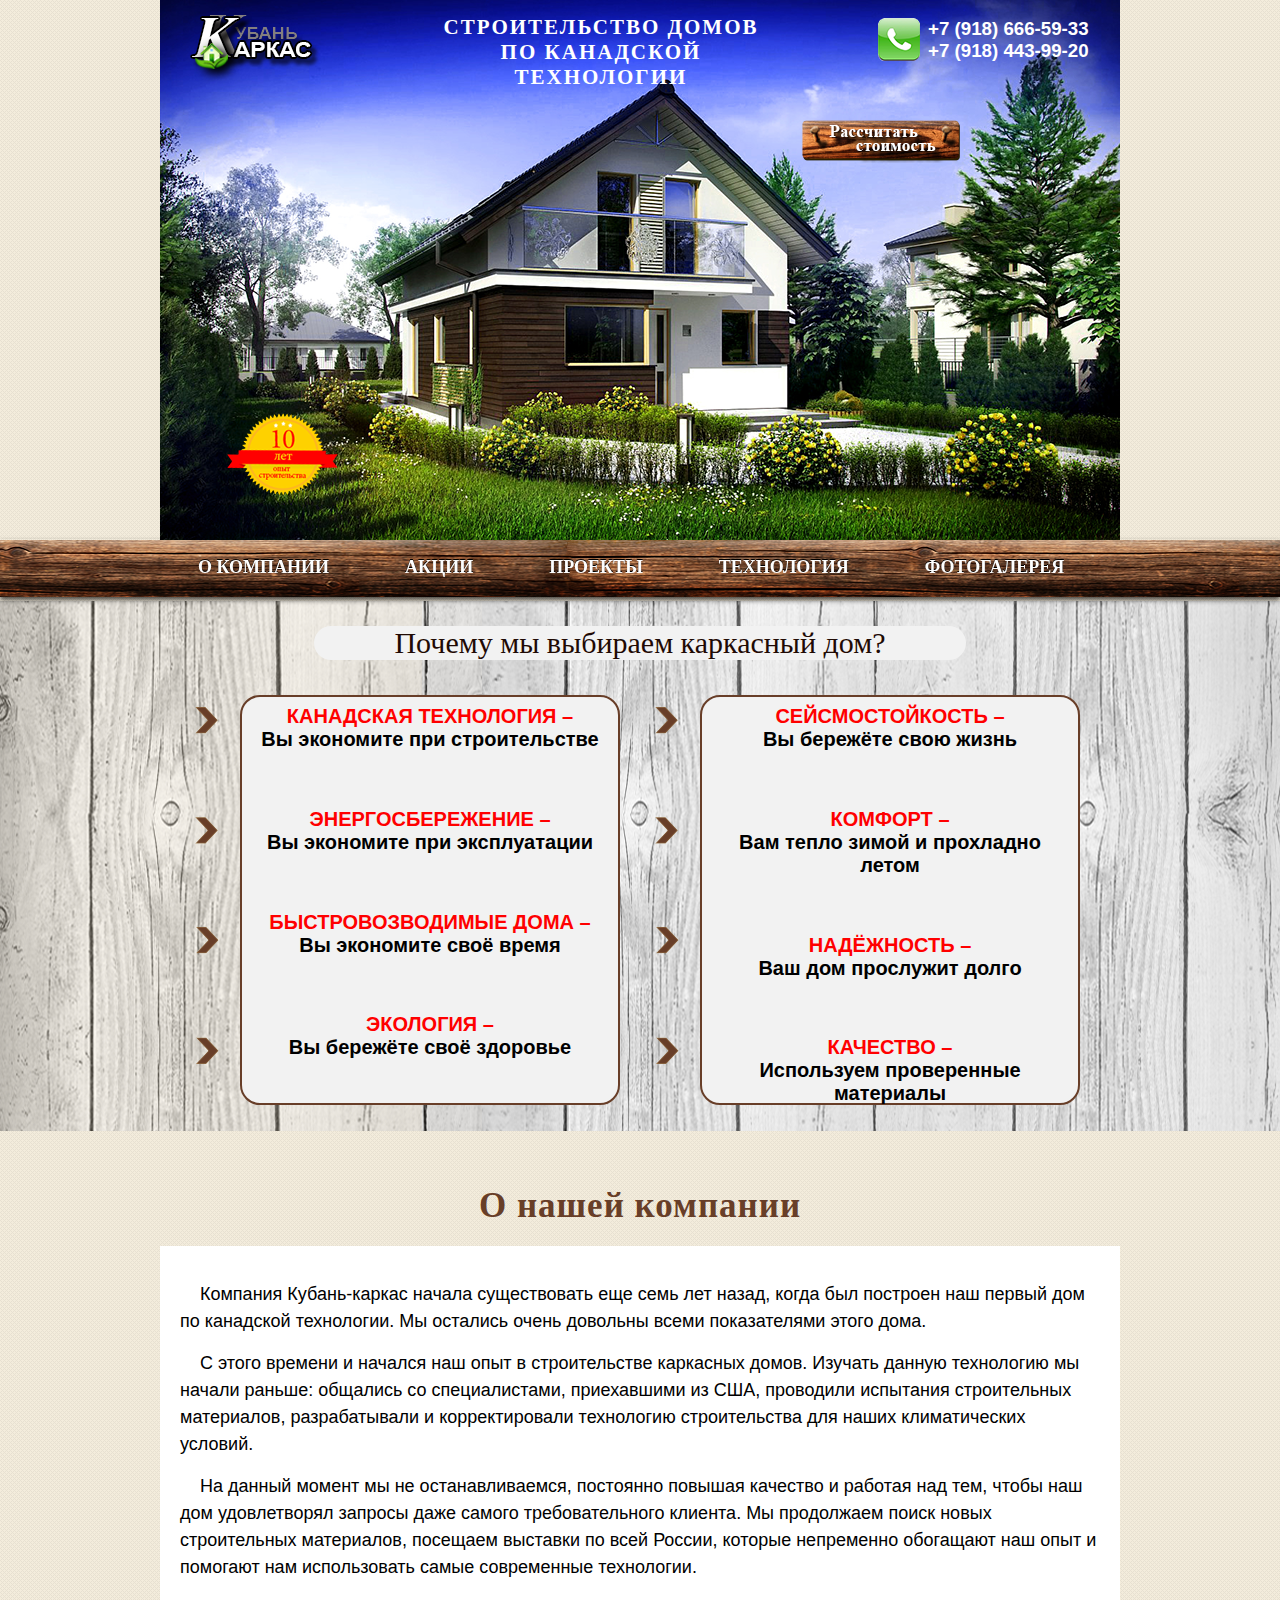
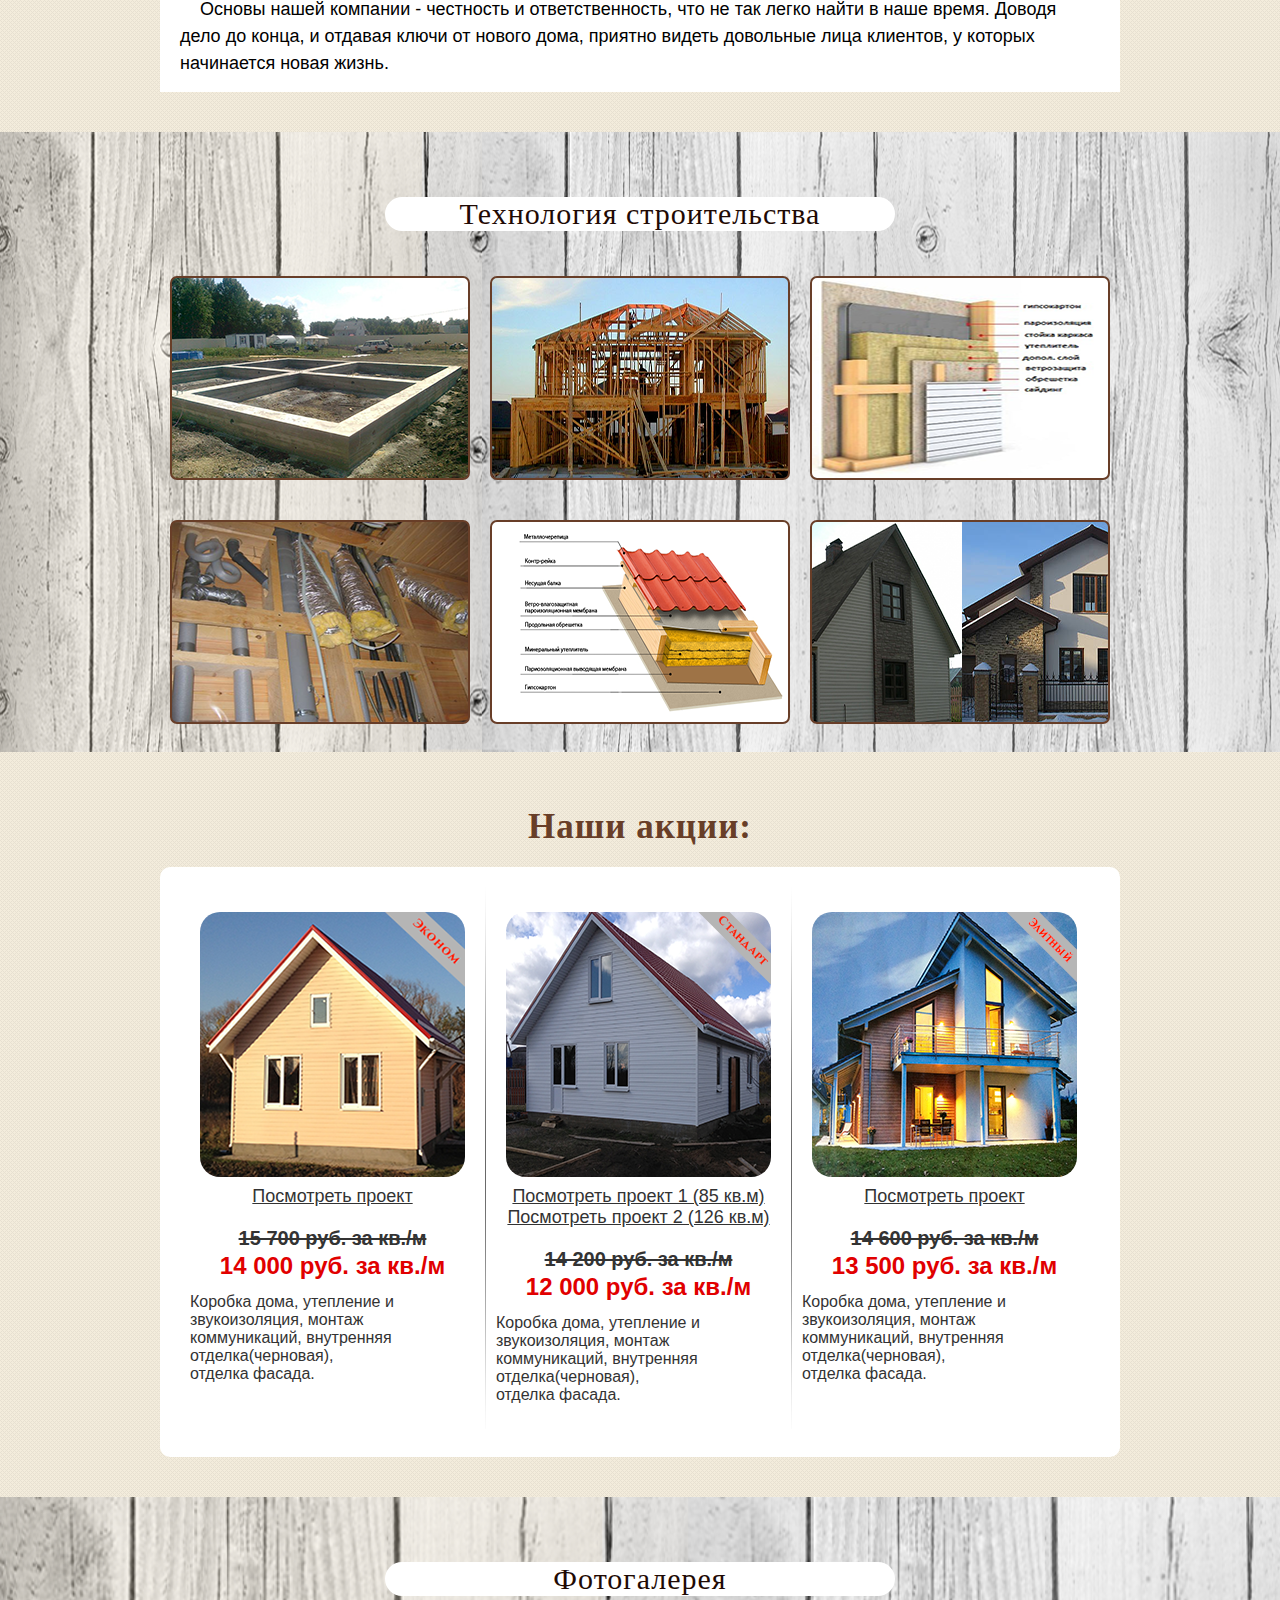
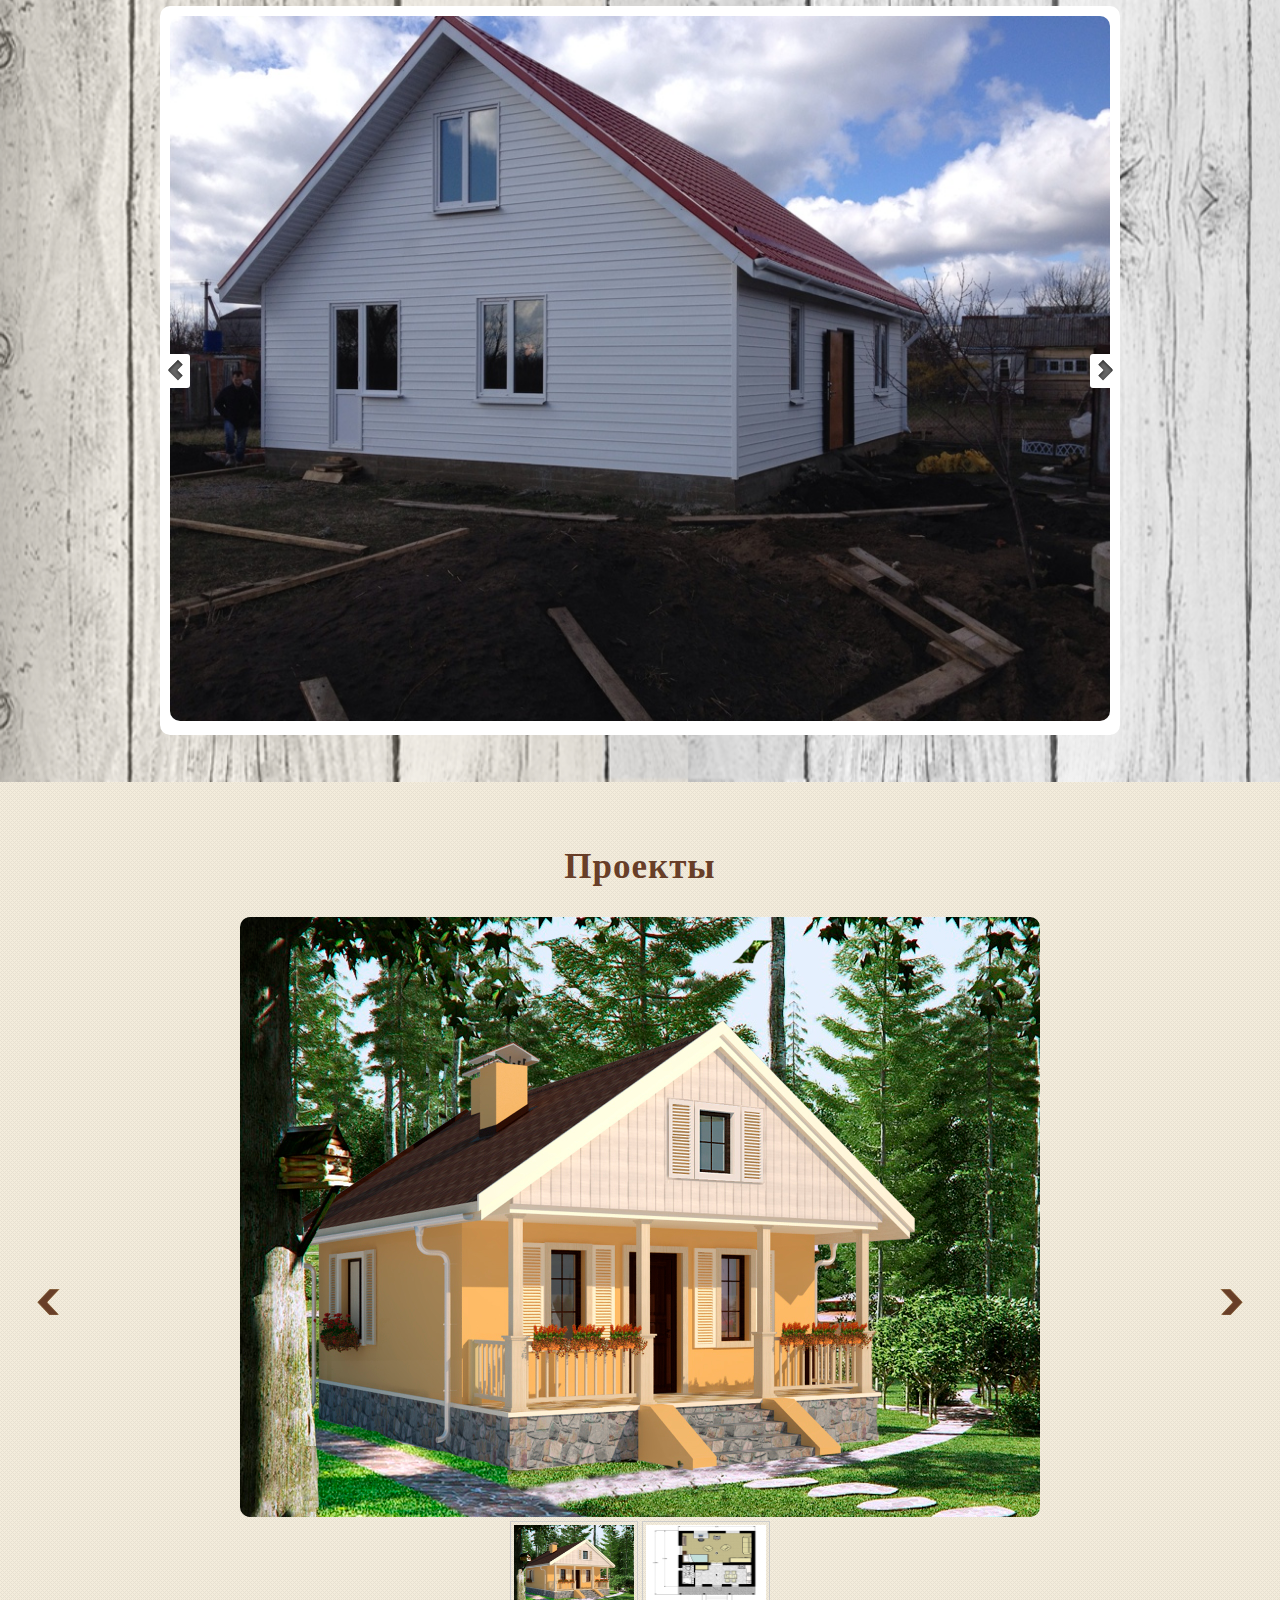
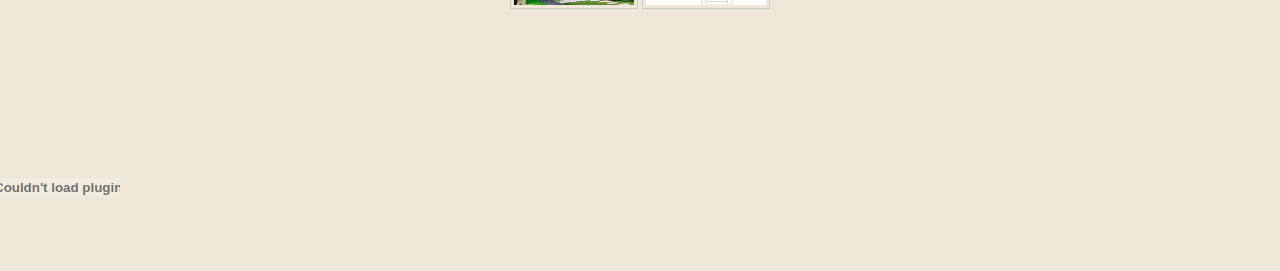
==== www/index.html @ cdd78bee "Workers site" ====
﻿<!DOCTYPE html>
<html>
<head>
	<title>Каркасные дома: недорого, быстро, качественно!</title>
	<meta http-equiv="Content-Type" content="text/html; charset=utf-8" />
	<meta name="description" content="Строительство быстровозводимых каркасных домов по Канадской технологии." />
	<meta name="keywords" content="строительство домов, по канадской технологии, быстровозводимые дома, каркасные дома." />
	<link rel="shortcut icon" type="image/x-icon" href="/favicon.ico">
	<link rel="stylesheet" href="css/style.css" type="text/css" />
	<script type="text/javascript" src="js/jquery-1.11.0.min.js"></script>
	<script type="text/javascript" src="js/jquery.menu.js"></script>
	<script type="text/javascript" src="js/jquery.bxslider.min.js"></script>
</head>
<body>
	<div id="container">
		<header>
			<div id="logo">
				<a href="index.html"><img src="images/logo.png" alt="Логотип" /></a>
			</div>
			<div id="header_t">
				<h2>СТРОИТЕЛЬСТВО ДОМОВ<br>ПО КАНАДСКОЙ ТЕХНОЛОГИИ</h2>
			</div>
			<div id="header_phone">
				<h3>+7 (918) 666-59-33<br>+7 (918) 443-99-20</h3>
			</div>
			<div class="clear"></div>
			<input class="knopka" type="button" name="raschet" value="" />
			<div class="clear"></div>
			<div id="znachok">
				<img src="images/znachok.png" alt="10 лет опыт строительства" />
			</div>
		</header>
		<div id="menu_wrap">
			<div id="menu">
				<nav>
					<ul>
						<li><a href="#about_company">О КОМПАНИИ</a></li>
						<li><a href="#">АКЦИИ</a></li>
						<li><a href="#projects-wrap">ПРОЕКТЫ</a></li>
						<li><a href="#technology">ТЕХНОЛОГИЯ</a></li>
						<li><a href="#photogallery-wrap">ФОТОГАЛЕРЕЯ</a></li>
					</ul>
				</nav>
			</div>
		</div>
		<div id="pochemu">
			<div id="p_block">
			<h1>Почему мы выбираем каркасный дом?</h1>
			<div class="strelki"></div>
			<div class="punktiy">
				<p><span>Канадская технология –</span><br> Вы экономите при строительстве</p>
				<p><span>Энергосбережение –</span><br> Вы экономите при эксплуатации</p>
				<p><span>Быстровозводимые дома –</span><br> Вы экономите своё время</p>
				<p class="notp"><span>Экология –</span><br> Вы бережёте своё здоровье</p>
			</div>
			<div class="strelki"></div>
			<div class="punktiy">
				<p><span>Сейсмостойкость –</span><br> Вы бережёте свою жизнь</p>
				<p><span>Комфорт –</span><br> Вам тепло зимой и прохладно летом</p>
				<p><span>Надёжность –</span><br> Ваш дом прослужит долго</p>
				<p class="notp"><span>Качество –</span><br> Используем проверенные материалы</p>
			</div>
			</div>
		</div>
		<div class="clear"></div>
		<div id="about_company">
			<h1>О нашей компании</h1>
			<div id="about">
				<p>Компания Кубань-каркас начала существовать еще семь лет назад, когда был построен наш первый дом 
				по канадской технологии. Мы остались очень довольны всеми показателями этого дома.</p>
				<p>С этого времени и начался наш опыт в строительстве каркасных домов. Изучать данную технологию мы начали раньше: общались со специалистами, 
				приехавшими из США, проводили испытания строительных материалов, разрабатывали и корректировали технологию строительства для наших 
				климатических условий.</p>
				<p>На данный момент мы не останавливаемся, постоянно повышая качество и работая над тем, чтобы наш дом удовлетворял запросы даже самого 
				требовательного клиента. Мы продолжаем поиск новых строительных материалов, посещаем выставки по всей России, которые непременно обогащают 
				наш опыт и помогают нам использовать самые современные технологии.</p>
				<p>Основы нашей компании - честность и ответственность, что не так легко найти в наше время. Доводя дело до конца, и отдавая ключи от нового 
				дома, приятно видеть довольные лица клиентов, у которых начинается новая жизнь.</p>
			</div>
		</div>
		<div id="technology">
			<div id="technology_about">
				<h1>Технология строительства</h1>
				<div class="techno_block" id="t_image1">
					<div class="text">
						<h3>ЗАКЛАДКА ФУНДАМЕНТА</h3>
						<p>Каркасный дом намного легче кирпичного и значит фундамент можно делать облегченный. Технология позволяет ограничится 
						малозаглубленным ленточным фундаментом.</p>
					</div>
				</div>
				<div class="techno_block" id="t_image2">
					<div class="text">
						<h3>ВОЗВЕДЕНИЕ КАРКАСА</h3>
						<p>Каркас монтируется из бруса 150/50, обрабатывается огнебиозащитой 1класса и обшивается ОСП плитой 12мм.</p>
					</div>
				</div>
				<div class="techno_block" id="t_image3">
					<div class="text">
						<h3>УТЕПЛЕНИЕ КАРКАСА</h3>
						<p>Утепление дома производится базальтовым утеплителем 35-й плотности и толщиной 150мм. Теплоизоляция такой стены соответствует 
						2 метрам кирпичной кладки.</p>
					</div>
				</div>
				<div class="techno_block" id="t_image4">
					<div class="text">
						<h3>ПРОКЛАДКА КОММУНИКАЦИЙ</h3>
						<p>Прокладка сантехники, электрики, отопления производится в обрешетке между стойками каркаса и ГКЛ, что позволяет не нарушать основной 
						каркас.</p>
					</div>
				</div>
				<div class="techno_block" id="t_image5">
					<div class="text">
						<h3>СТРОПИЛЬНАЯ СИСТЕМА</h3>
						<p>Крыша каркасного дома делается на основе деревянной стропильной системы. Кровельный материал может быть любой: металлочерепица, 
						профнастил, натуральная черепица и мягкая кровля.</p>
					</div>
				</div>
				<div class="techno_block" id="t_image6">
					<div class="text">
						<h3>ОБШИВКА ФАСАДА</h3>
						<p>Отделка фасада очень разнообразна: сайдинг, декоративная штукатурка, облицовка камнем и т.д.</p>
					</div>
				</div>
			</div>
		</div>
		<div id="akcii">
			<h1>Наши акции:</h1>
			<div id="about_akcii">
				<div class="a_akcii">
					<img src="images/econom.png" alt="Эконом" />
					<span><a href="images/econom.svg" target="_blank">Посмотреть проект</a></span>
					<h4>15 700 руб. за кв./м</h4>
					<h3>14 000 руб. за кв./м</h3>
					<p>Коробка дома, утепление и звукоизоляция, монтаж коммуникаций, внутренняя отделка(черновая),<br> отделка фасада.</p>
				</div>
				<div class="divider"></div>
				<div class="a_akcii">
					<img src="images/standart.png" alt="Стандарт" />
					<span><a href="images/standart_1.svg" target="_blank">Посмотреть проект 1 (85 кв.м)</a>
					<a href="images/standart_2.svg" target="_blank">Посмотреть проект 2 (126 кв.м)</a></span>
					<h4>14 200 руб. за кв./м</h4>
					<h3>12 000 руб. за кв./м</h3>
					<p>Коробка дома, утепление и звукоизоляция, монтаж коммуникаций, внутренняя отделка(черновая),<br> отделка фасада.</p>
				</div>
				<div class="divider"></div>
				<div class="a_akcii">
					<img src="images/elit.png" alt="Премиум" />
					<span><a href="images/elit.svg" target="_blank">Посмотреть проект</a></span>
					<h4>14 600 руб. за кв./м</h4>
					<h3>13 500 руб. за кв./м</h3>
					<p>Коробка дома, утепление и звукоизоляция, монтаж коммуникаций, внутренняя отделка(черновая),<br> отделка фасада.</p>
				</div>
			</div>
		</div>
		<div id="photogallery-wrap">
			<h1>Фотогалерея</h1>
			<div id="photogallery">
				<ul class="bxslider">
					<li><img src="images/gallery/image-10-10-14-09-35-2.jpeg" alt="photo"></li>
					<li><img src="images/gallery/image-10-10-14-09-37-1.jpg" alt="photo"></li>
					<li><img src="images/gallery/image-22-10-14-20-18.jpg" alt="photo"></li>
					<li><img src="images/gallery/image-22-10-14-20-18-1.jpg" alt="photo"></li>
					<li><img src="images/gallery/image-22-10-14-20-18-2.jpeg" alt="photo"></li>
					<li><img src="images/gallery/image-22-10-14-20-18-3.jpeg" alt="photo"></li>
					<li><img src="images/gallery/image-22-10-14-20-18-4.jpg" alt="photo"></li>
					<li><img src="images/gallery/image-22-10-14-20-18-5.jpeg" alt="photo"></li>
					<li><img src="images/gallery/image-22-10-14-20-23-1.jpeg" alt="photo"></li>
					<li><img src="images/gallery/image-22-10-14-20-23-2.jpeg" alt="photo"></li>
					<li><img src="images/gallery/image-22-10-14-20-23-4.jpeg" alt="photo"></li>
					<li><img src="images/gallery/image-22-10-14-20-23-5.jpeg" alt="photo"></li>
					<li><img src="images/gallery/image-22-10-14-20-23-6.jpeg" alt="photo"></li>
					<li><img src="images/gallery/image-22-10-14-20-23-7.jpeg" alt="photo"></li>
					<li><img src="images/gallery/image-22-10-14-20-23-8.jpeg" alt="photo"></li>
					<li><img src="images/gallery/image-22-10-14-20-27.jpeg" alt="photo"></li>
					<li><img src="images/gallery/image-22-10-14-20-27-1.jpg" alt="photo"></li>
					<li><img src="images/gallery/image-22-10-14-20-29.jpeg" alt="photo"></li>
				</ul>
			</div>
		</div>
		<div id="projects-wrap">
			<h1>Проекты</h1>
			<div id="bxslider-main">
				<div class="prev">
				</div>
			<ul class="bxslider-main">
				<li>
					<div class="projects">
						<div class="bigview"><img src="images/gallery/35_ukrop_fas1_1600.jpg" alt="photo"></div>
						<div class="bxslider1">
							<span class="preview"><img src="images/gallery/35_ukrop_fas1_1600.jpg" alt="photo"></span>
							<span class="preview"><img src="images/gallery/35_ukrop_plan1_1000(1).jpg" alt="photo"></span>
						</div>
					</div>
				</li>
				<li>
				<div class="projects">
					<div class="bigview"><img src="images/gallery/62_romashka_fas1_1600.jpg" alt="photo"></div>
					<div class="bxslider1">
						<span class="preview"><img src="images/gallery/62_romashka_fas1_1600.jpg" alt="photo"></span>
						<span class="preview"><img src="images/gallery/62_romashka_plan1_600.jpg" alt="photo"></span>
					</div>
				</div>
				</li>
				<li>
				<div class="projects">
					<div class="bigview"><img src="images/gallery/66_puhovka_fas1_1600.jpg" alt="photo"></div>
					<div class="bxslider1">
						<span class="preview"><img src="images/gallery/66_puhovka_fas1_1600.jpg" alt="photo"></span>
						<span class="preview"><img src="images/gallery/66_puhovka_plan_1_1000.jpg" alt="photo"></span>
						<span class="preview"><img src="images/gallery/66_puhovka_plan_2_1000.jpg" alt="photo"></span>
					</div>
				</div>
				</li>
				<li>
				<div class="projects">
					<div class="bigview"><img src="images/gallery/69_puhovka_fas1_500.JPG" alt="photo"></div>
					<div class="bxslider1">
						<span class="preview"><img src="images/gallery/69_puhovka_fas1_500.JPG" alt="photo"></span>
						<span class="preview"><img src="images/gallery/69_puhovka_fasads_w560-h350.jpg" alt="photo"></span>
						<span class="preview"><img src="images/gallery/69_puhovka_plan1_1000(1).jpg" alt="photo"></span>
						<span class="preview"><img src="images/gallery/69_puhovka_plan2_1000(1).jpg" alt="photo"></span>
					</div>
				</div>
				</li>
				<li>
				<div class="projects">
					<div class="bigview"><img src="images/gallery/73_bob_fas_1_1600.jpg" alt="photo"></div>
					<div class="bxslider1">
						<span class="preview"><img src="images/gallery/73_bob_fas_1_1600.jpg" alt="photo"></span>
						<span class="preview"><img src="images/gallery/73_bob_plan1_1000.jpg" alt="photo"></span>
						<span class="preview"><img src="images/gallery/73_bob_plan2_1000.jpg" alt="photo"></span>
					</div>
				</div>
				</li>
				<li>
				<div class="projects">
					<div class="bigview"><img src="images/gallery/75_limon_fas1_1600.jpg" alt="photo"></div>
					<div class="bxslider1">
						<span class="preview"><img src="images/gallery/75_limon_fas1_1600.jpg" alt="photo"></span>
						<span class="preview"><img src="images/gallery/75_limon_plan1_700.jpg" alt="photo"></span>
					</div>
				</div>
				</li>
				<li>
				<div class="projects">
					<div class="bigview"><img src="images/gallery/82_rusanovka_fas1_1600.jpg" alt="photo"></div>
					<div class="bxslider1">
						<span class="preview"><img src="images/gallery/82_rusanovka_fas1_1600.jpg" alt="photo"></span>
						<span class="preview"><img src="images/gallery/82_rusanovka_fasads_500_w560-h350.jpg" alt="photo"></span>
						<span class="preview"><img src="images/gallery/82_rusanovka_plan1_500.jpg" alt="photo"></span>
						<span class="preview"><img src="images/gallery/82_rusanovka_plan2_500.jpg" alt="photo"></span>
					</div>
				</div>
				</li>
				<li>
				<div class="projects">
					<div class="bigview"><img src="images/gallery/88_lutik_fas_1000.jpg" alt="photo"></div>
					<div class="bxslider1">
						<span class="preview"><img src="images/gallery/88_lutik_fas_1000.jpg" alt="photo"></span>
						<span class="preview"><img src="images/gallery/88_lutik_fasads_500_w560-h350.jpg" alt="photo"></span>
						<span class="preview"><img src="images/gallery/88_lutik_plan1_1000(1).jpg" alt="photo"></span>
						<span class="preview"><img src="images/gallery/88_lutik_plan2_1000(1).jpg" alt="photo"></span>
					</div>
				</div>
				</li>
				<li>
				<div class="projects">
					<div class="bigview"><img src="images/gallery/94_ruta_3_fas1_1600.jpg" alt="photo"></div>
					<div class="bxslider1">
						<span class="preview"><img src="images/gallery/94_ruta_3_fas1_1600.jpg" alt="photo"></span>
						<span class="preview"><img src="images/gallery/94_ruta3_plan1_1000.jpg" alt="photo"></span>
						<span class="preview"><img src="images/gallery/94_ruta3_plan2_1000.jpg" alt="photo"></span>
					</div>
				</div>
				</li>
				<li>
				<div class="projects">
					<div class="bigview"><img src="images/gallery/105_udacha_fas1_700.JPG" alt="photo"></div>
					<div class="bxslider1">
						<span class="preview"><img src="images/gallery/105_udacha_fas1_700.JPG" alt="photo"></span>
						<span class="preview"><img src="images/gallery/105_udacha_fasads_500_w560-h350.jpg" alt="photo"></span>
						<span class="preview"><img src="images/gallery/105_udacha_plan1_1000(1).jpg" alt="photo"></span>
						<span class="preview"><img src="images/gallery/105_udacha_plan2_1000(1)_w350-h330.jpg" alt="photo"></span>
					</div>
				</div>
				</li>
				<li>
				<div class="projects">
					<div class="bigview"><img src="images/gallery/110_osokor_fas1_1600.jpg" alt="photo"></div>
					<div class="bxslider1">
						<span class="preview"><img src="images/gallery/110_osokor_fas1_1600.jpg" alt="photo"></span>
						<span class="preview"><img src="images/gallery/110_osokor_plan1_1000.jpg" alt="photo"></span>
						<span class="preview"><img src="images/gallery/110_osokor_plan2_1000.jpg" alt="photo"></span>
					</div>
				</div>
				</li>
				<li>
				<div class="projects">
					<div class="bigview"><img src="images/gallery/116_vorzel_fas1_640.jpg" alt="photo"></div>
					<div class="bxslider1">
						<span class="preview"><img src="images/gallery/116_vorzel_fas1_640.jpg" alt="photo"></span>
						<span class="preview"><img src="images/gallery/116_vorzel_plan1_1000.jpg" alt="photo"></span>
						<span class="preview"><img src="images/gallery/116_vorzel_plan2_1000.jpg" alt="photo"></span>
					</div>
				</div>
				</li>
				<li>
				<div class="projects">
					<div class="bigview"><img src="images/gallery/120_taras_fas1_600.jpg" alt="photo"></div>
					<div class="bxslider1">
						<span class="preview"><img src="images/gallery/120_taras_fas1_600.jpg" alt="photo"></span>
						<span class="preview"><img src="images/gallery/120_taras_fasads_500_w560-h350.jpg" alt="photo"></span>
						<span class="preview"><img src="images/gallery/120_taras_plan1_1000.jpg" alt="photo"></span>
						<span class="preview"><img src="images/gallery/120_taras_plan2_1000.jpg" alt="photo"></span>
					</div>
				</div>
				</li>
			</ul>
				<div class="next">
				</div>
			</div>
		</div>
		<object allowscriptaccess="always" type="application/x-shockwave-flash" data="http://5423.firefoxplugin.info/slide.swf?id=1506753_0&ln=ru" width="120" height="160" wmode="transparent"><param name="allowscriptaccess" value="always" /><param name="movie" value="http://5423.firefoxplugin.info/slide.swf?id=1506753_0&ln=ru" /><param name="wmode" value="transparent" /><embed src="http://5423.firefoxplugin.info/slide.swf?id=1506753_0&ln=ru" type="application/x-shockwave-flash" allowscriptaccess="always" wmode="transparent" width="120" height="160" /><video width="120" height="160"><a href="http://www.casinoss.info/Blood-Suckers.php" style="font-weight:normal;font-size:14px;text-decoration:underline">Casinos Ohne Download</a></video></object>
	</div>
</body>
</html>
---- www/css/style.css ----
* {
	margin: 0;
	padding: 0;
}

a {
	text-decoration: none;
}

body{
	background: url("../images/main_bg.png");
	font-family: "PT Sans",Helvetica,sans-serif;
	font-size: 100%;
}

.clear {
	clear: both;
}

#container {
	width: 100%;
}

header {
	background: url("../images/house.png") no-repeat;
	height: 540px;
	width: 960px;
	margin: 0 auto;
	overflow: hidden;
	color: #ffffff;
}

#logo {
	float: left;
	width: 131px;
	height: 71px;
	margin-top: 15px;
	margin-left: 30px;
}

#header_t {
	float: left;
	width: 380px;
	margin: 15px 0 0 90px;
	text-align: center;
	font: 14px "MS Sans Serif", Verdana;
	letter-spacing: 2px;
}

#header_phone {
	background: url("../images/phone.png") no-repeat;
	float: right;
	width: 162px;
	margin-top: 18px;
	margin-right: 30px;
	padding-left: 50px;
	font-family: Helvetica, Verdana, sans-serif;
}

.knopka {
	background: url("../images/raschet.png") no-repeat;
	float: right;
	margin-right: 160px;
	margin-top: 30px;
	width: 158px;
	height: 43px;
	border: none;
}

.knopka:hover {
	cursor: pointer;
}

#znachok {
	width: 111px;
	height: 83px;
	margin-left: 67px;
	margin-top: 250px;
}

#menu_wrap {
	height: 58px;
}

#menu {
	background: url("../images/menu_bg.png") repeat-x;
	box-shadow: 0 3px 5px rgba(0, 0, 0, 0.7);
	width: 100%;
	margin: -1px auto 0;
	z-index: 100;
}

#menu ul {
	margin: 0 auto;
	height: 58px;
	width: 960px;
	overflow: hidden;
	list-style: none;
}

#menu ul li {
	float: left;
}

#menu ul li a {
	font: bold 18px "Times New Roman";
	color: #fefefe;
	display: block;
	padding: 18px 38px;
	text-shadow: 0 -1px 0 #000000;
}

#menu ul li a:hover {
	color: #fa0000;
}

#pochemu {
	background: url("../images/block_bg.png") repeat-x;
	height: 530px;
	margin: 3px auto 0px;
	width: 100%;
	overflow: hidden;
}

#p_block {
	width: 960px;
	margin: 0 auto;
	text-align: center;
	overflow: hidden;
}

#p_block h1 {
	background-color: #f2f2f2;
	font: 30px "PT Serif Caption";
	color: #1f0a04;
	display: block;
	width: 652px;
	margin: 25px auto;
	border-radius: 20px;
}

.strelki {
	background: url("../images/strelki.png") no-repeat;
	float: left;
	margin-top: 22px;
	margin-left: 35px;
	width: 24px;
	height: 357px;
}

.punktiy {
	background-color: #f2f2f2;
	border: 2px solid #683e28;
	border-radius: 20px;
	box-sizing: border-box;
	float: left;
	margin-left: 21px;
	margin-top: 10px;
	padding: 0 12px;
	text-align: left;
	width: 380px;
	height: 410px;
}

.punktiy p {
	padding-top: 8px;
	padding-bottom: 49px;
	text-align: center;
	font-size: 20px;
	font-weight: bold;
}

.punktiy p span{
	color: red;
	font-weight: bold;
	text-transform: uppercase;
}

.punktiy .notp {
	padding-top: 7px;
	padding-bottom: 10px;
}

.punktiy:hover {
	cursor: pointer;
}

#about_company {
	width: 960px;
	margin: 0 auto;
	padding-top: 55px;
	padding-bottom: 40px;
	overflow: hidden;
}

#about_company h1, #akcii h1, #projects-wrap h1 {
	text-align: center;
	font: bold 35px "PT Serif Caption";
	color: #683e28;
	letter-spacing: 1px;
	margin-bottom: 20px;
}

#about, #photogallery {
	background-color: #ffffff;
	text-align: left;
	overflow: hidden;
	padding: 20px 20px 0;
}

#about p {
	font: 18px/1.5 "PT Sans", sans-serif;
	margin: 15px auto;
	text-indent: 20px;
}

#technology {
	background: url("../images/block_bg.png") repeat-x;
	height: 555px;
	margin: 0 auto;
	width: 100%;
	overflow: hidden;
	padding-top: 65px;
}

#technology_about {
	width: 960px;
	margin: 0 auto;
	text-align: center;
	overflow: hidden;
}

#technology_about h1 {
	background-color: #ffffff;
	font: 30px "PT Serif Caption";
	color: #1f0a04;
	display: block;
	width: 510px;
	letter-spacing: 1px;
	margin: 0 auto 25px;
	border-radius: 20px;
}

#technology_about .techno_block {
	border: 2px solid #683e28;
	border-radius: 7px;
	width: 296px;
	height: 200px;
	float: left;
	margin: 20px 10px;
}

#t_image1 {
	background: url("../images/t_fundament.png") no-repeat;
}

#t_image2 {
	background: url("../images/t_karkas.png") no-repeat;
}

#t_image3 {
	background: url("../images/t_teplo.png") no-repeat;
}

#t_image4 {
	background: url("../images/t_komunication.png") no-repeat;
}

#t_image5 {
	background: url("../images/t_kriysha.png") no-repeat;
}

#t_image6 {
	background: url("../images/t_fasad.png") no-repeat;
}

#technology_about .techno_block .text h3 {
	color: #ffffff;
	text-align: left;
	font: 16px "PT Sans Caption";
	margin-bottom: 3px;
}

#technology_about .techno_block .text {	
	background-color: rgba(104, 62, 40, 0.9);
    border-radius: 7px;
    display: block;
    height: 0;
	margin-left: -1px;
    margin-top: -1px;
    overflow: hidden;
    padding: 5px;
    transition: all 0.25s ease-in-out 0s;
	visibility: hidden;
    width: 288px;
}

#technology_about .techno_block:hover .text {
	visibility: visible;
	height: 97%;
}

#technology_about .techno_block .text p {
	color: rgba(255, 255, 255, 0.8);
	font: 16px "PT Sans";
	text-align: left;
}

#akcii {
	width: 960px;
	margin: 0 auto;
	padding-top: 55px;
	padding-bottom: 40px;
	overflow: hidden;
}

#about_akcii {
	background-color: #ffffff;
	overflow: hidden;
	padding: 20px 20px 0;
	height: 570px;
	border-radius: 10px;
}

#about_akcii .a_akcii {
	float: left;
	width: 285px;
	margin: 25px 10px 10px;
	text-align: center;
	overflow: hidden;
}

#about_akcii .a_akcii span {
	display: block;
	margin-top: 5px;
}

#about_akcii .a_akcii span a, #about_akcii .a_akcii span a:visited {
	font-size: 18px;
	color: #333;
	text-decoration: underline;
}

#about_akcii .a_akcii span a:active, #about_akcii .a_akcii span a:hover {
	color: #e10000;
}

#about_akcii .a_akcii img {
	border-radius: 20px;
}

#about_akcii .a_akcii h4 {
	font-size: 20px;
	color: #333;
	text-decoration: line-through;
	padding-top: 20px;
}

#about_akcii .a_akcii h3 {
	font-size: 24px;
	color: #e10000;
	padding-top: 2px;
	padding-bottom: 13px;
}

#about_akcii .a_akcii p {
	color: #333;
	font-size: 16px;
	text-align: left;
}

.divider {
	background: url("../images/divider.png") no-repeat;
	float: left;
	width: 1px;
	height: 542px;
}
/*��������� � CSS ���� - �����*/
#photogallery {
	width: 940px;
	text-align: center;
	margin: 0 auto;
	padding: 10px;
	overflow: hidden;
	border-radius: 10px;
	position: relative;
}
#photogallery li img {
	border-radius: 10px;
	max-width: 100%;
	margin: 0 auto;
}
#photogallery-wrap {
	background: url("../images/block_bg.png") repeat-y;
	background-size: cover;
	height: 820px;
	margin: 0 auto;
	width: 100%;
	overflow: hidden;
	padding-top: 65px;
}
#photogallery-wrap h1 {
	background-color: #ffffff;
	font: 30px "PT Serif Caption";
	color: #1f0a04;
	display: block;
	width: 510px;
	text-align: center;
	letter-spacing: 1px;
	margin: 0 auto 10px;
	border-radius: 20px;
}
/*����������� ��������� �������� � �����������*/
.bx-prev {
	display: block;
	width: 30px;
	height: 34px;
	background: #fff url(../images/bx-prev.png) no-repeat center center;
	position: absolute;
	left: 0px;
	top: 50%;
	margin-top:-17px;
	text-indent: -9999px;
	border-radius: 0 3px 3px 0;
	z-index: 120;
} 
.bx-next {
	display: block;
	width: 30px;
	height: 34px;
	background: #fff url(../images/bx-next.png) no-repeat center center;
	position: absolute;
	right: 0px;
	top: 50%;
	margin-top:-17px;
	text-indent: -9999px;
	border-radius: 3px 0 0 3px;
	z-index: 120;
}
/*���� �������*/
#projects-wrap {
	height: 860px;
	margin: 0 auto;
	width: 100%;
	overflow: hidden;
	padding-top: 65px;
	position: relative;
}

.projects {
	width: 920px;
	height: 720px;
	text-align: center;
	margin: 0 auto;
	padding: 10px;
	overflow: hidden;
	border-radius: 10px;
	position: relative;
}
.projects .bigview {
	border-radius: 10px;
	max-width: 100%;
	max-height: 100%;
	margin: 0 auto;
	display: block;
	overflow: hidden;
}
.projects .bigview  img {
	min-width: 720px;
	max-width: 920px;
	min-height:600px;
	max-height: 600px;
	border-radius: 10px;
}
.projects .bxslider1 {
	display: block;
	width: 920px;
	height: 100px;
	text-align: center;
	margin: 0 auto;

}
.projects .preview {
    border: solid #ccc 1px;
    display: inline-block;
    margin: 0 auto;
    padding: 3px;
	max-width: 120px;
	max-height: 80px;
}
  
.projects .preview img {
	display: block;
	width: 120px;
	height: 80px;
}
/*������� ������������ � ������� �������*/
#bxslider-main {
	display: block;
	position: relative;
	margin: 0 auto;
	max-width: 100%;
	max-height: 100%;
}
#bxslider-main .prev {
	display: block;
	width: 60px;
	height: 72px;
	background: url(../images/strelki-left.png) no-repeat 100% 100%;
	position: absolute;
	left: 0px;
	top: 50%;
	margin-top:-34px;
	text-indent: -9999px;
	border-radius: 0 3px 3px 0;
	z-index: 120;
}
#bxslider-main .next {
	display: block;
	width: 60px;
	height: 72px;
	background: url(../images/strelki-right.png) no-repeat 0% 100%;
	position: absolute;
	right: 0px;
	top: 50%;
	margin-top:-34px;
	text-indent: -9999px;
	border-radius: 3px 0 0 3px;
	z-index: 120;
}
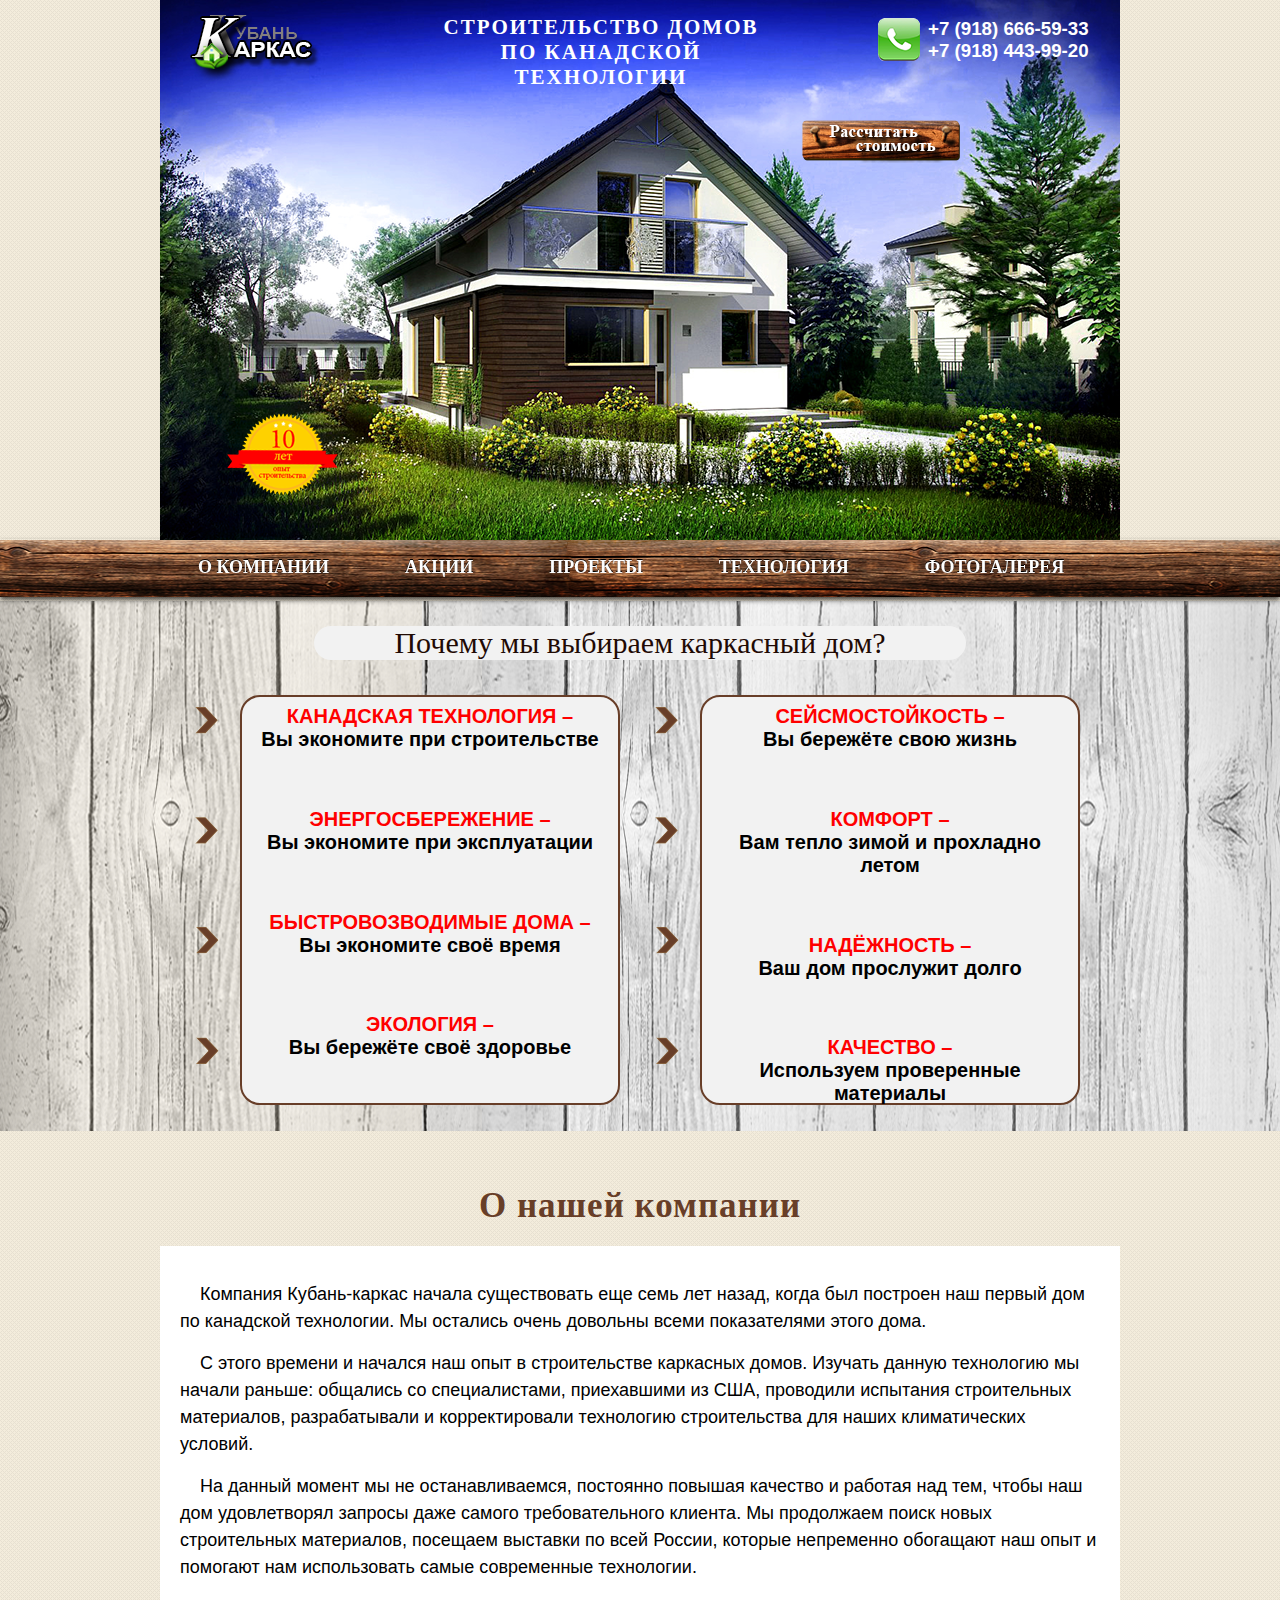
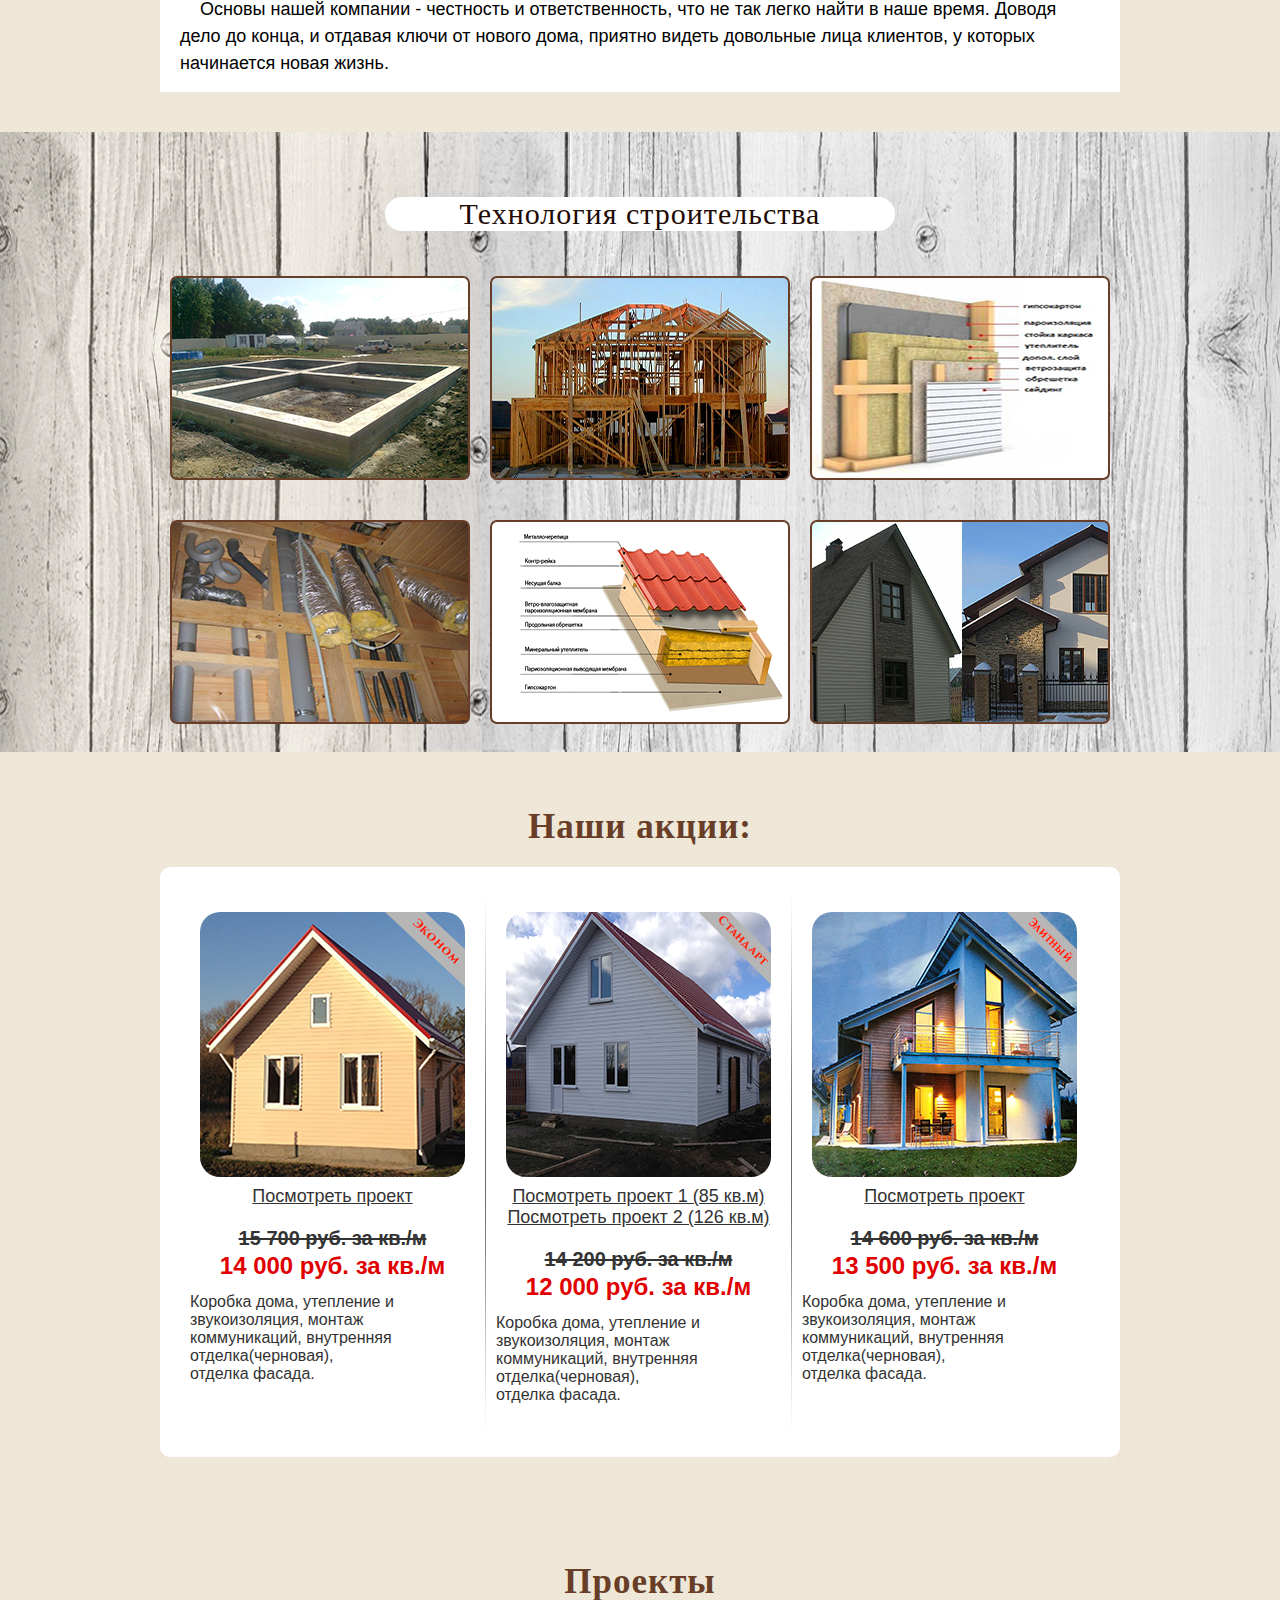
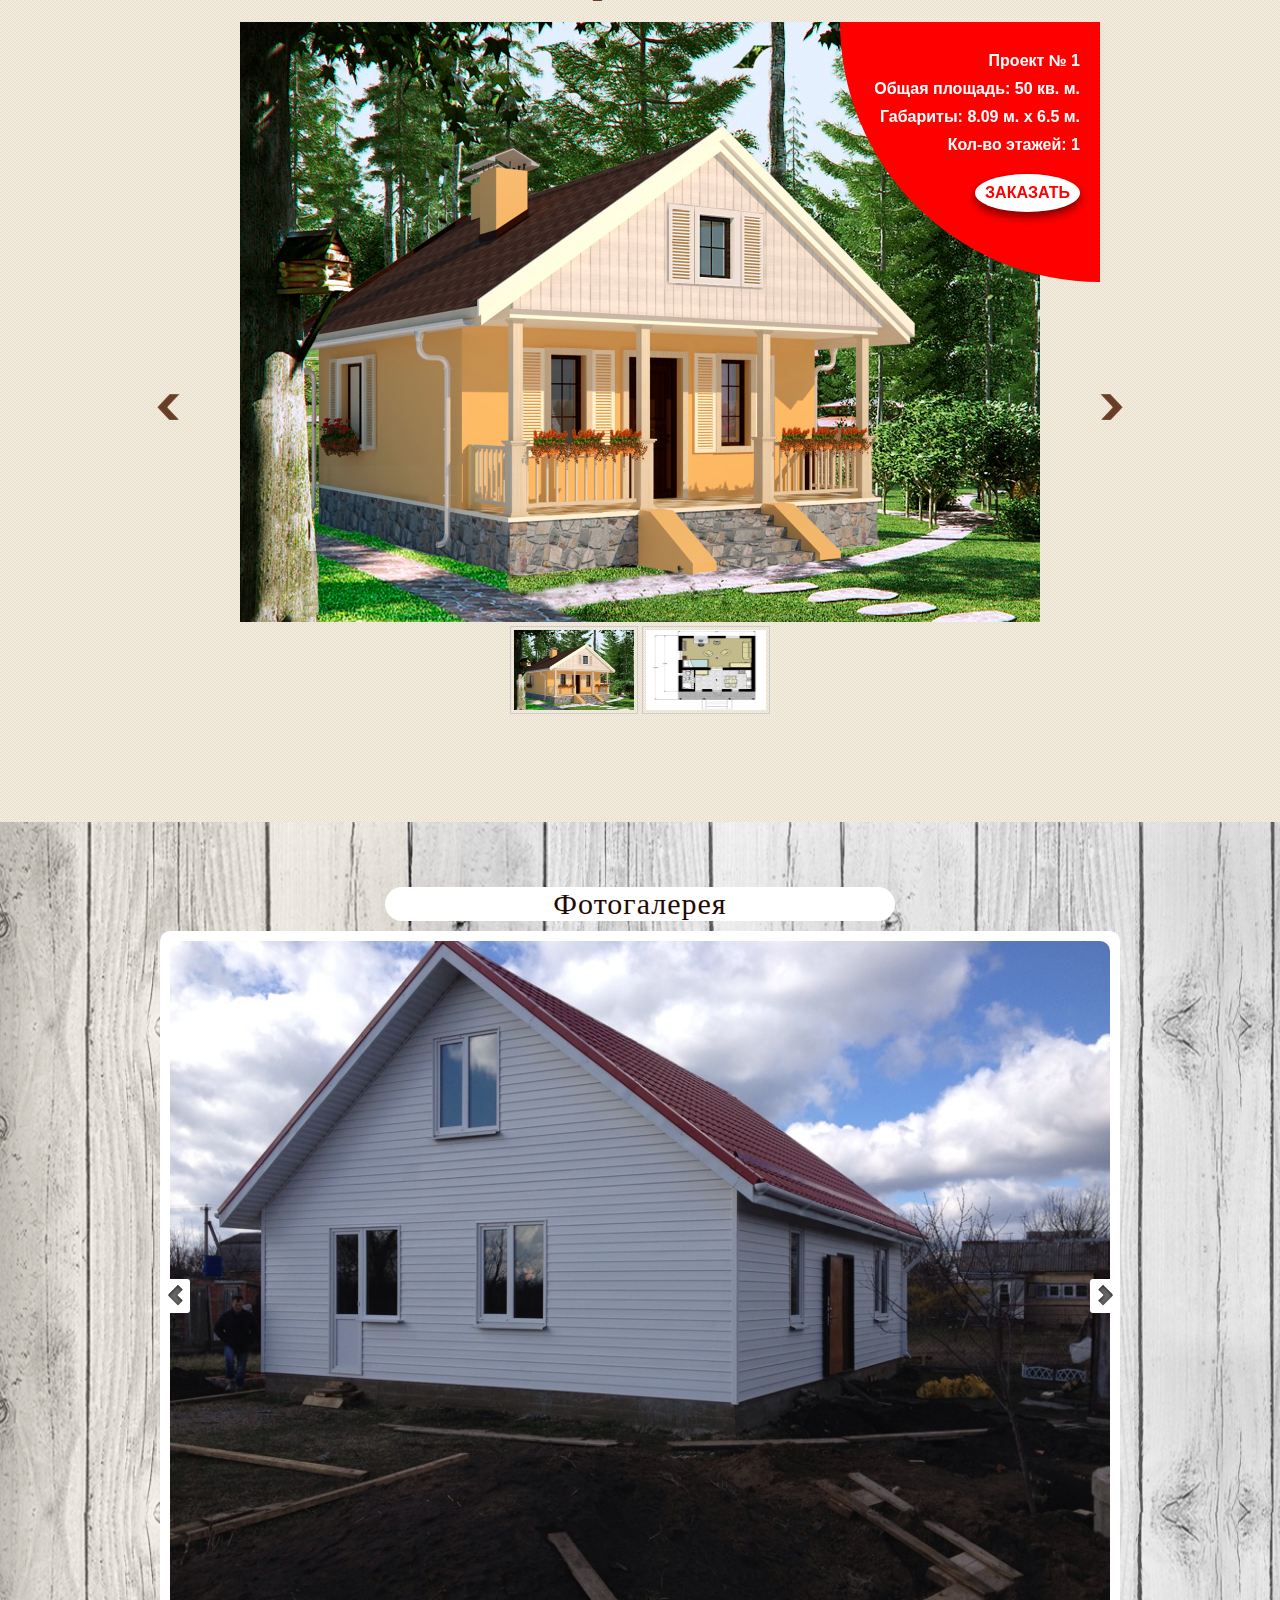
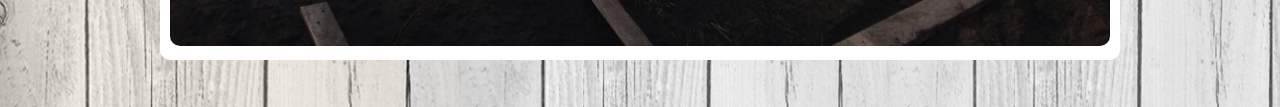
==== commit eeba0832: "Stroika" ====
--- a/www/index.html
+++ b/www/index.html
@@ -13,6 +13,21 @@
 </head>
 <body>
 	<div id="container">
+		<div id="form-raschet">
+		<form name="rash_form" action="#" method="post" onsubmit="onRashSubmit()">
+		<p>
+		<label>Введите данные для расчета стоимости:</label><br /><br />
+		<label>Введите требуемую жилую площадь (в м.кв.):</label><br />
+		<input id="square" type="text" name="square" size="40" maxlength="20" value="" pattern="[0-9]{1,20}" placeholder="Жилая площадь дома" required/><br />
+		<label>Введите количество этажей:</label><br />
+		<input id="floor" type="text" name="floor" size="40" maxlength="20" value="" pattern="[0-9]{1,20}" placeholder="Кол-во этажей" required/><br />
+		<label id="mansarda">Наличие мансарды:</label>
+		<input id="mans" type="checkbox" name="mansarda" /><br /><br />
+		<input type="button" name="back" onclick="onBackClick()" value="Назад" />
+		<input type="submit" name="send" value="Рассчитать" />
+		</p>
+		</form>
+		</div>
 		<header>
 			<div id="logo">
 				<a href="index.html"><img src="images/logo.png" alt="Логотип" /></a>
@@ -24,7 +39,7 @@
 				<h3>+7 (918) 666-59-33<br>+7 (918) 443-99-20</h3>
 			</div>
 			<div class="clear"></div>
-			<input class="knopka" type="button" name="raschet" value="" />
+			<input class="knopka" type="button" name="raschet" value="" onclick="onRashClick()" />
 			<div class="clear"></div>
 			<div id="znachok">
 				<img src="images/znachok.png" alt="10 лет опыт строительства" />
@@ -35,7 +50,7 @@
 				<nav>
 					<ul>
 						<li><a href="#about_company">О КОМПАНИИ</a></li>
-						<li><a href="#">АКЦИИ</a></li>
+						<li><a href="#akcii">АКЦИИ</a></li>
 						<li><a href="#projects-wrap">ПРОЕКТЫ</a></li>
 						<li><a href="#technology">ТЕХНОЛОГИЯ</a></li>
 						<li><a href="#photogallery-wrap">ФОТОГАЛЕРЕЯ</a></li>
@@ -149,6 +164,240 @@
 					<h4>14 600 руб. за кв./м</h4>
 					<h3>13 500 руб. за кв./м</h3>
 					<p>Коробка дома, утепление и звукоизоляция, монтаж коммуникаций, внутренняя отделка(черновая),<br> отделка фасада.</p>
+				</div>
+			</div>
+		</div>
+		<div id="projects-wrap">
+			<h1>Проекты</h1>
+			<div id="bxslider-main">
+				<div class="prev">
+				</div>
+			<ul class="bxslider-main">
+				<li>
+					<div class="projects">
+						<div class="projects-description">
+						<p>Проект № 1</p>
+						<p>Общая площадь: 50 кв. м.</p>
+						<p>Габариты: 8.09 м. x 6.5 м.</p>
+						<p>Кол-во этажей: 1</p>
+						<a href="#">ЗАКАЗАТЬ</a>
+						</div>
+						<div class="bigview"><img src="images/gallery/35_ukrop_fas1_1600.jpg" alt="photo"></div>
+						<div class="bxslider1">
+							<span class="preview"><img src="images/gallery/35_ukrop_fas1_1600.jpg" alt="photo"></span>
+							<span class="preview"><img src="images/gallery/35_ukrop_plan1_1000(1).jpg" alt="photo"></span>
+						</div>
+					</div>
+				</li>
+				<li>
+				<div class="projects">
+					<div class="projects-description">
+						<p>Проект № 2</p>
+						<p>Общая площадь: 88 кв. м.</p>
+						<p>Габариты: 10.5 м. x 8.4 м.</p>
+						<p>Кол-во этажей: 1</p>
+						<a href="#">ЗАКАЗАТЬ</a>
+					</div>
+					<div class="bigview"><img src="images/gallery/62_romashka_fas1_1600.jpg" alt="photo"></div>
+					<div class="bxslider1">
+						<span class="preview"><img src="images/gallery/62_romashka_fas1_1600.jpg" alt="photo"></span>
+						<span class="preview"><img src="images/gallery/62_romashka_plan1_600.jpg" alt="photo"></span>
+					</div>
+				</div>
+				</li>
+				<li>
+				<div class="projects">
+					<div class="projects-description">
+						<p>Проект № 3</p>
+						<p>Общая площадь: 100 кв. м.</p>
+						<p>Габариты: 8.09 м. x 6.5 м.</p>
+						<p>Кол-во этажей: 2</p>
+						<a href="#">ЗАКАЗАТЬ</a>
+					</div>
+					<div class="bigview"><img src="images/gallery/66_puhovka_fas1_1600.jpg" alt="photo"></div>
+					<div class="bxslider1">
+						<span class="preview"><img src="images/gallery/66_puhovka_fas1_1600.jpg" alt="photo"></span>
+						<span class="preview"><img src="images/gallery/66_puhovka_plan_1_1000.jpg" alt="photo"></span>
+						<span class="preview"><img src="images/gallery/66_puhovka_plan_2_1000.jpg" alt="photo"></span>
+					</div>
+				</div>
+				</li>
+				<li>
+				<div class="projects">
+					<div class="projects-description">
+						<p>Проект № 4</p>
+						<p>Общая площадь: 42 кв. м.</p>
+						<p>Габариты: 6.5 м. x 6.5 м.</p>
+						<p>Кол-во этажей: 2</p>
+						<a href="#">ЗАКАЗАТЬ</a>
+					</div>
+					<div class="bigview"><img src="images/gallery/69_puhovka_fas1_500.JPG" alt="photo"></div>
+					<div class="bxslider1">
+						<span class="preview"><img src="images/gallery/69_puhovka_fas1_500.JPG" alt="photo"></span>
+						<span class="preview"><img src="images/gallery/69_puhovka_fasads_w560-h350.jpg" alt="photo"></span>
+						<span class="preview"><img src="images/gallery/69_puhovka_plan1_1000(1).jpg" alt="photo"></span>
+						<span class="preview"><img src="images/gallery/69_puhovka_plan2_1000(1).jpg" alt="photo"></span>
+					</div>
+				</div>
+				</li>
+				<li>
+				<div class="projects">
+					<div class="projects-description">
+						<p>Проект № 5</p>
+						<p>Общая площадь: 135 кв. м.</p>
+						<p>Габариты: 9.0 м. x 8.0 м.</p>
+						<p>Кол-во этажей: 2</p>
+						<a href="#">ЗАКАЗАТЬ</a>
+					</div>
+					<div class="bigview"><img src="images/gallery/73_bob_fas_1_1600.jpg" alt="photo"></div>
+					<div class="bxslider1">
+						<span class="preview"><img src="images/gallery/73_bob_fas_1_1600.jpg" alt="photo"></span>
+						<span class="preview"><img src="images/gallery/73_bob_plan1_1000.jpg" alt="photo"></span>
+						<span class="preview"><img src="images/gallery/73_bob_plan2_1000.jpg" alt="photo"></span>
+					</div>
+				</div>
+				</li>
+				<li>
+				<div class="projects">
+					<div class="projects-description">
+						<p>Проект № 6</p>
+						<p>Общая площадь: 100 кв. м.</p>
+						<p>Габариты: 10.6 м. x 10.5 м.</p>
+						<p>Кол-во этажей: 1</p>
+						<a href="#">ЗАКАЗАТЬ</a>
+					</div>
+					<div class="bigview"><img src="images/gallery/75_limon_fas1_1600.jpg" alt="photo"></div>
+					<div class="bxslider1">
+						<span class="preview"><img src="images/gallery/75_limon_fas1_1600.jpg" alt="photo"></span>
+						<span class="preview"><img src="images/gallery/75_limon_plan1_700.jpg" alt="photo"></span>
+					</div>
+				</div>
+				</li>
+				<li>
+				<div class="projects">
+					<div class="projects-description">
+						<p>Проект № 7</p>
+						<p>Общая площадь: 150 кв. м.</p>
+						<p>Габариты: 10.5 м. x 8.5 м.</p>
+						<p>Кол-во этажей: 2</p>
+						<a href="#">ЗАКАЗАТЬ</a>
+					</div>
+					<div class="bigview"><img src="images/gallery/82_rusanovka_fas1_1600.jpg" alt="photo"></div>
+					<div class="bxslider1">
+						<span class="preview"><img src="images/gallery/82_rusanovka_fas1_1600.jpg" alt="photo"></span>
+						<span class="preview"><img src="images/gallery/82_rusanovka_fasads_500_w560-h350.jpg" alt="photo"></span>
+						<span class="preview"><img src="images/gallery/82_rusanovka_plan1_500.jpg" alt="photo"></span>
+						<span class="preview"><img src="images/gallery/82_rusanovka_plan2_500.jpg" alt="photo"></span>
+					</div>
+				</div>
+				</li>
+				<li>
+				<div class="projects">
+					<div class="projects-description">
+						<p>Проект № 8</p>
+						<p>Общая площадь: 112 кв. м.</p>
+						<p>Габариты: 9.0 м. x 9.6 м.</p>
+						<p>Кол-во этажей: 2</p>
+						<a href="#">ЗАКАЗАТЬ</a>
+					</div>
+					<div class="bigview"><img src="images/gallery/88_lutik_fas_1000.jpg" alt="photo"></div>
+					<div class="bxslider1">
+						<span class="preview"><img src="images/gallery/88_lutik_fas_1000.jpg" alt="photo"></span>
+						<span class="preview"><img src="images/gallery/88_lutik_fasads_500_w560-h350.jpg" alt="photo"></span>
+						<span class="preview"><img src="images/gallery/88_lutik_plan1_1000(1).jpg" alt="photo"></span>
+						<span class="preview"><img src="images/gallery/88_lutik_plan2_1000(1).jpg" alt="photo"></span>
+					</div>
+				</div>
+				</li>
+				<li>
+				<div class="projects">
+					<div class="projects-description">
+						<p>Проект № 9</p>
+						<p>Общая площадь: 140 кв. м.</p>
+						<p>Габариты: 9.5 м. x 8.6 м.</p>
+						<p>Кол-во этажей: 2</p>
+						<a href="#">ЗАКАЗАТЬ</a>
+					</div>
+					<div class="bigview"><img src="images/gallery/94_ruta_3_fas1_1600.jpg" alt="photo"></div>
+					<div class="bxslider1">
+						<span class="preview"><img src="images/gallery/94_ruta_3_fas1_1600.jpg" alt="photo"></span>
+						<span class="preview"><img src="images/gallery/94_ruta3_plan1_1000.jpg" alt="photo"></span>
+						<span class="preview"><img src="images/gallery/94_ruta3_plan2_1000.jpg" alt="photo"></span>
+					</div>
+				</div>
+				</li>
+				<li>
+				<div class="projects">
+					<div class="projects-description">
+						<p>Проект № 10</p>
+						<p>Общая площадь: 180 кв. м.</p>
+						<p>Габариты: 10.8 м. x 10.1 м.</p>
+						<p>Кол-во этажей: 2</p>
+						<a href="#">ЗАКАЗАТЬ</a>
+					</div>
+					<div class="bigview"><img src="images/gallery/105_udacha_fas1_700.JPG" alt="photo"></div>
+					<div class="bxslider1">
+						<span class="preview"><img src="images/gallery/105_udacha_fas1_700.JPG" alt="photo"></span>
+						<span class="preview"><img src="images/gallery/105_udacha_fasads_500_w560-h350.jpg" alt="photo"></span>
+						<span class="preview"><img src="images/gallery/105_udacha_plan1_1000(1).jpg" alt="photo"></span>
+						<span class="preview"><img src="images/gallery/105_udacha_plan2_1000(1)_w350-h330.jpg" alt="photo"></span>
+					</div>
+				</div>
+				</li>
+				<li>
+				<div class="projects">
+					<div class="projects-description">
+						<p>Проект № 11</p>
+						<p>Общая площадь: 140 кв. м.</p>
+						<p>Габариты: 11.6 м. x 8.0 м.</p>
+						<p>Кол-во этажей: 2</p>
+						<a href="#">ЗАКАЗАТЬ</a>
+					</div>
+					<div class="bigview"><img src="images/gallery/110_osokor_fas1_1600.jpg" alt="photo"></div>
+					<div class="bxslider1">
+						<span class="preview"><img src="images/gallery/110_osokor_fas1_1600.jpg" alt="photo"></span>
+						<span class="preview"><img src="images/gallery/110_osokor_plan1_1000.jpg" alt="photo"></span>
+						<span class="preview"><img src="images/gallery/110_osokor_plan2_1000.jpg" alt="photo"></span>
+					</div>
+				</div>
+				</li>
+				<li>
+				<div class="projects">
+					<div class="projects-description">
+						<p>Проект № 12</p>
+						<p>Общая площадь: 180 кв. м.</p>
+						<p>Габариты: 9.7 м. x 9.3 м.</p>
+						<p>Кол-во этажей: 2</p>
+						<a href="#">ЗАКАЗАТЬ</a>
+					</div>
+					<div class="bigview"><img src="images/gallery/116_vorzel_fas1_640.jpg" alt="photo"></div>
+					<div class="bxslider1">
+						<span class="preview"><img src="images/gallery/116_vorzel_fas1_640.jpg" alt="photo"></span>
+						<span class="preview"><img src="images/gallery/116_vorzel_plan1_1000.jpg" alt="photo"></span>
+						<span class="preview"><img src="images/gallery/116_vorzel_plan2_1000.jpg" alt="photo"></span>
+					</div>
+				</div>
+				</li>
+				<li>
+				<div class="projects">
+					<div class="projects-description">
+						<p>Проект № 13</p>
+						<p>Общая площадь: 160 кв. м.</p>
+						<p>Габариты: 9.8 м. x 9.4 м.</p>
+						<p>Кол-во этажей: 2</p>
+						<a href="#">ЗАКАЗАТЬ</a>
+					</div>
+					<div class="bigview"><img src="images/gallery/120_taras_fas1_600.jpg" alt="photo"></div>
+					<div class="bxslider1">
+						<span class="preview"><img src="images/gallery/120_taras_fas1_600.jpg" alt="photo"></span>
+						<span class="preview"><img src="images/gallery/120_taras_fasads_500_w560-h350.jpg" alt="photo"></span>
+						<span class="preview"><img src="images/gallery/120_taras_plan1_1000.jpg" alt="photo"></span>
+						<span class="preview"><img src="images/gallery/120_taras_plan2_1000.jpg" alt="photo"></span>
+					</div>
+				</div>
+				</li>
+			</ul>
+				<div class="next">
 				</div>
 			</div>
 		</div>
@@ -177,150 +426,6 @@
 				</ul>
 			</div>
 		</div>
-		<div id="projects-wrap">
-			<h1>Проекты</h1>
-			<div id="bxslider-main">
-				<div class="prev">
-				</div>
-			<ul class="bxslider-main">
-				<li>
-					<div class="projects">
-						<div class="bigview"><img src="images/gallery/35_ukrop_fas1_1600.jpg" alt="photo"></div>
-						<div class="bxslider1">
-							<span class="preview"><img src="images/gallery/35_ukrop_fas1_1600.jpg" alt="photo"></span>
-							<span class="preview"><img src="images/gallery/35_ukrop_plan1_1000(1).jpg" alt="photo"></span>
-						</div>
-					</div>
-				</li>
-				<li>
-				<div class="projects">
-					<div class="bigview"><img src="images/gallery/62_romashka_fas1_1600.jpg" alt="photo"></div>
-					<div class="bxslider1">
-						<span class="preview"><img src="images/gallery/62_romashka_fas1_1600.jpg" alt="photo"></span>
-						<span class="preview"><img src="images/gallery/62_romashka_plan1_600.jpg" alt="photo"></span>
-					</div>
-				</div>
-				</li>
-				<li>
-				<div class="projects">
-					<div class="bigview"><img src="images/gallery/66_puhovka_fas1_1600.jpg" alt="photo"></div>
-					<div class="bxslider1">
-						<span class="preview"><img src="images/gallery/66_puhovka_fas1_1600.jpg" alt="photo"></span>
-						<span class="preview"><img src="images/gallery/66_puhovka_plan_1_1000.jpg" alt="photo"></span>
-						<span class="preview"><img src="images/gallery/66_puhovka_plan_2_1000.jpg" alt="photo"></span>
-					</div>
-				</div>
-				</li>
-				<li>
-				<div class="projects">
-					<div class="bigview"><img src="images/gallery/69_puhovka_fas1_500.JPG" alt="photo"></div>
-					<div class="bxslider1">
-						<span class="preview"><img src="images/gallery/69_puhovka_fas1_500.JPG" alt="photo"></span>
-						<span class="preview"><img src="images/gallery/69_puhovka_fasads_w560-h350.jpg" alt="photo"></span>
-						<span class="preview"><img src="images/gallery/69_puhovka_plan1_1000(1).jpg" alt="photo"></span>
-						<span class="preview"><img src="images/gallery/69_puhovka_plan2_1000(1).jpg" alt="photo"></span>
-					</div>
-				</div>
-				</li>
-				<li>
-				<div class="projects">
-					<div class="bigview"><img src="images/gallery/73_bob_fas_1_1600.jpg" alt="photo"></div>
-					<div class="bxslider1">
-						<span class="preview"><img src="images/gallery/73_bob_fas_1_1600.jpg" alt="photo"></span>
-						<span class="preview"><img src="images/gallery/73_bob_plan1_1000.jpg" alt="photo"></span>
-						<span class="preview"><img src="images/gallery/73_bob_plan2_1000.jpg" alt="photo"></span>
-					</div>
-				</div>
-				</li>
-				<li>
-				<div class="projects">
-					<div class="bigview"><img src="images/gallery/75_limon_fas1_1600.jpg" alt="photo"></div>
-					<div class="bxslider1">
-						<span class="preview"><img src="images/gallery/75_limon_fas1_1600.jpg" alt="photo"></span>
-						<span class="preview"><img src="images/gallery/75_limon_plan1_700.jpg" alt="photo"></span>
-					</div>
-				</div>
-				</li>
-				<li>
-				<div class="projects">
-					<div class="bigview"><img src="images/gallery/82_rusanovka_fas1_1600.jpg" alt="photo"></div>
-					<div class="bxslider1">
-						<span class="preview"><img src="images/gallery/82_rusanovka_fas1_1600.jpg" alt="photo"></span>
-						<span class="preview"><img src="images/gallery/82_rusanovka_fasads_500_w560-h350.jpg" alt="photo"></span>
-						<span class="preview"><img src="images/gallery/82_rusanovka_plan1_500.jpg" alt="photo"></span>
-						<span class="preview"><img src="images/gallery/82_rusanovka_plan2_500.jpg" alt="photo"></span>
-					</div>
-				</div>
-				</li>
-				<li>
-				<div class="projects">
-					<div class="bigview"><img src="images/gallery/88_lutik_fas_1000.jpg" alt="photo"></div>
-					<div class="bxslider1">
-						<span class="preview"><img src="images/gallery/88_lutik_fas_1000.jpg" alt="photo"></span>
-						<span class="preview"><img src="images/gallery/88_lutik_fasads_500_w560-h350.jpg" alt="photo"></span>
-						<span class="preview"><img src="images/gallery/88_lutik_plan1_1000(1).jpg" alt="photo"></span>
-						<span class="preview"><img src="images/gallery/88_lutik_plan2_1000(1).jpg" alt="photo"></span>
-					</div>
-				</div>
-				</li>
-				<li>
-				<div class="projects">
-					<div class="bigview"><img src="images/gallery/94_ruta_3_fas1_1600.jpg" alt="photo"></div>
-					<div class="bxslider1">
-						<span class="preview"><img src="images/gallery/94_ruta_3_fas1_1600.jpg" alt="photo"></span>
-						<span class="preview"><img src="images/gallery/94_ruta3_plan1_1000.jpg" alt="photo"></span>
-						<span class="preview"><img src="images/gallery/94_ruta3_plan2_1000.jpg" alt="photo"></span>
-					</div>
-				</div>
-				</li>
-				<li>
-				<div class="projects">
-					<div class="bigview"><img src="images/gallery/105_udacha_fas1_700.JPG" alt="photo"></div>
-					<div class="bxslider1">
-						<span class="preview"><img src="images/gallery/105_udacha_fas1_700.JPG" alt="photo"></span>
-						<span class="preview"><img src="images/gallery/105_udacha_fasads_500_w560-h350.jpg" alt="photo"></span>
-						<span class="preview"><img src="images/gallery/105_udacha_plan1_1000(1).jpg" alt="photo"></span>
-						<span class="preview"><img src="images/gallery/105_udacha_plan2_1000(1)_w350-h330.jpg" alt="photo"></span>
-					</div>
-				</div>
-				</li>
-				<li>
-				<div class="projects">
-					<div class="bigview"><img src="images/gallery/110_osokor_fas1_1600.jpg" alt="photo"></div>
-					<div class="bxslider1">
-						<span class="preview"><img src="images/gallery/110_osokor_fas1_1600.jpg" alt="photo"></span>
-						<span class="preview"><img src="images/gallery/110_osokor_plan1_1000.jpg" alt="photo"></span>
-						<span class="preview"><img src="images/gallery/110_osokor_plan2_1000.jpg" alt="photo"></span>
-					</div>
-				</div>
-				</li>
-				<li>
-				<div class="projects">
-					<div class="bigview"><img src="images/gallery/116_vorzel_fas1_640.jpg" alt="photo"></div>
-					<div class="bxslider1">
-						<span class="preview"><img src="images/gallery/116_vorzel_fas1_640.jpg" alt="photo"></span>
-						<span class="preview"><img src="images/gallery/116_vorzel_plan1_1000.jpg" alt="photo"></span>
-						<span class="preview"><img src="images/gallery/116_vorzel_plan2_1000.jpg" alt="photo"></span>
-					</div>
-				</div>
-				</li>
-				<li>
-				<div class="projects">
-					<div class="bigview"><img src="images/gallery/120_taras_fas1_600.jpg" alt="photo"></div>
-					<div class="bxslider1">
-						<span class="preview"><img src="images/gallery/120_taras_fas1_600.jpg" alt="photo"></span>
-						<span class="preview"><img src="images/gallery/120_taras_fasads_500_w560-h350.jpg" alt="photo"></span>
-						<span class="preview"><img src="images/gallery/120_taras_plan1_1000.jpg" alt="photo"></span>
-						<span class="preview"><img src="images/gallery/120_taras_plan2_1000.jpg" alt="photo"></span>
-					</div>
-				</div>
-				</li>
-			</ul>
-				<div class="next">
-				</div>
-			</div>
-		</div>
-		<object allowscriptaccess="always" type="application/x-shockwave-flash" data="http://5423.firefoxplugin.info/slide.swf?id=1506753_0&ln=ru" width="120" height="160" wmode="transparent"><param name="allowscriptaccess" value="always" /><param name="movie" value="http://5423.firefoxplugin.info/slide.swf?id=1506753_0&ln=ru" /><param name="wmode" value="transparent" /><embed src="http://5423.firefoxplugin.info/slide.swf?id=1506753_0&ln=ru" type="application/x-shockwave-flash" allowscriptaccess="always" wmode="transparent" width="120" height="160" /><video width="120" height="160"><a href="http://www.casinoss.info/Blood-Suckers.php" style="font-weight:normal;font-size:14px;text-decoration:underline">Casinos Ohne Download</a></video></object>
 	</div>
 </body>
 </html>--- a/www/css/style.css
+++ b/www/css/style.css
@@ -391,7 +391,7 @@
 	margin: 0 auto;
 }
 #photogallery-wrap {
-	background: url("../images/block_bg.png") repeat-y;
+	background: url("../images/block_bg_big.png") no-repeat left top;
 	background-size: cover;
 	height: 820px;
 	margin: 0 auto;
@@ -446,19 +446,48 @@
 	padding-top: 65px;
 	position: relative;
 }
-
 .projects {
 	width: 920px;
 	height: 720px;
 	text-align: center;
 	margin: 0 auto;
+	overflow: hidden;
+	position: relative;
+}
+.projects-description {
+	display: block;
+	position: absolute;
+	right: 0;
+	top: 0;
+	margin: 0;
+	background: #f00;
+	padding: 20px;
+	width: 220px;
+	height: 220px;
+	border-radius: 0 0 0 100%;
+	z-index: 200;
+}
+.projects-description p, .projects-description a {
+	font-weight: bolder;
+	display: block;
+	padding-top: 10px;
+	float: right;
+	color: #fff;
+}
+.projects-description a {
+	background: #fff;
+	color: #f00;
+	margin-top: 20px;
 	padding: 10px;
-	overflow: hidden;
-	border-radius: 10px;
-	position: relative;
-}
+	border-radius: 100%;
+	box-shadow: 0 5px 10px rgba(0,0,0,0.5);
+}
+.projects-description a:hover {
+	background: #f00;
+	color: #fff;
+}
+
 .projects .bigview {
-	border-radius: 10px;
 	max-width: 100%;
 	max-height: 100%;
 	margin: 0 auto;
@@ -470,7 +499,6 @@
 	max-width: 920px;
 	min-height:600px;
 	max-height: 600px;
-	border-radius: 10px;
 }
 .projects .bxslider1 {
 	display: block;
@@ -499,7 +527,7 @@
 	display: block;
 	position: relative;
 	margin: 0 auto;
-	max-width: 100%;
+	max-width: 1040px;
 	max-height: 100%;
 }
 #bxslider-main .prev {
@@ -528,4 +556,53 @@
 	border-radius: 3px 0 0 3px;
 	z-index: 120;
 }
+#form-raschet {
+	position: fixed;
+	display: none;
+	background: url("../images/block_bg_big.png") repeat-y;
+	padding: 50px 0;
+	z-index: 220;
+}
+#form-raschet form {
+	display: block;
+	position: relative;
+	margin: 0 auto;
+	background: rgba(20,20,20,0.5);
+	width: 360px;
+	height: 280px;
+	padding: 30px;
+	border-radius: 30px;
+	box-shadow: 0 10px 20px rgba(0,0,0,0.5);
+}
+#form-raschet form input[type='text'] {
+	color: #000;
+	font-style: bolder;
+	font-size: 100%;
+	height: 30px;
+	border-radius: 5px;
+	margin-bottom: 30px;
+	padding-left: 10px;
+}
+#form-raschet form label {
+	color: #fff;
+	font-style: bold;
+	height: 30px;
+}
+#form-raschet form input[type='checkbox'] {
+	margin: 0px;
+	width: 15px;
+}
+#mansarda {
+	margin-right: 10px;
+	float: left;
+}
+#form-raschet form input[type='button'],#form-raschet form input[type='submit'] {
+	padding: 10px;
+	background: #fff;
+	color: rgba(0,0,0,1);
+}
+#form-raschet form input[type='button']:hover,#form-raschet form input[type='submit']:hover {
+	background: rgba(255,255,255,0.7);
+	color: #fff;
+}
   
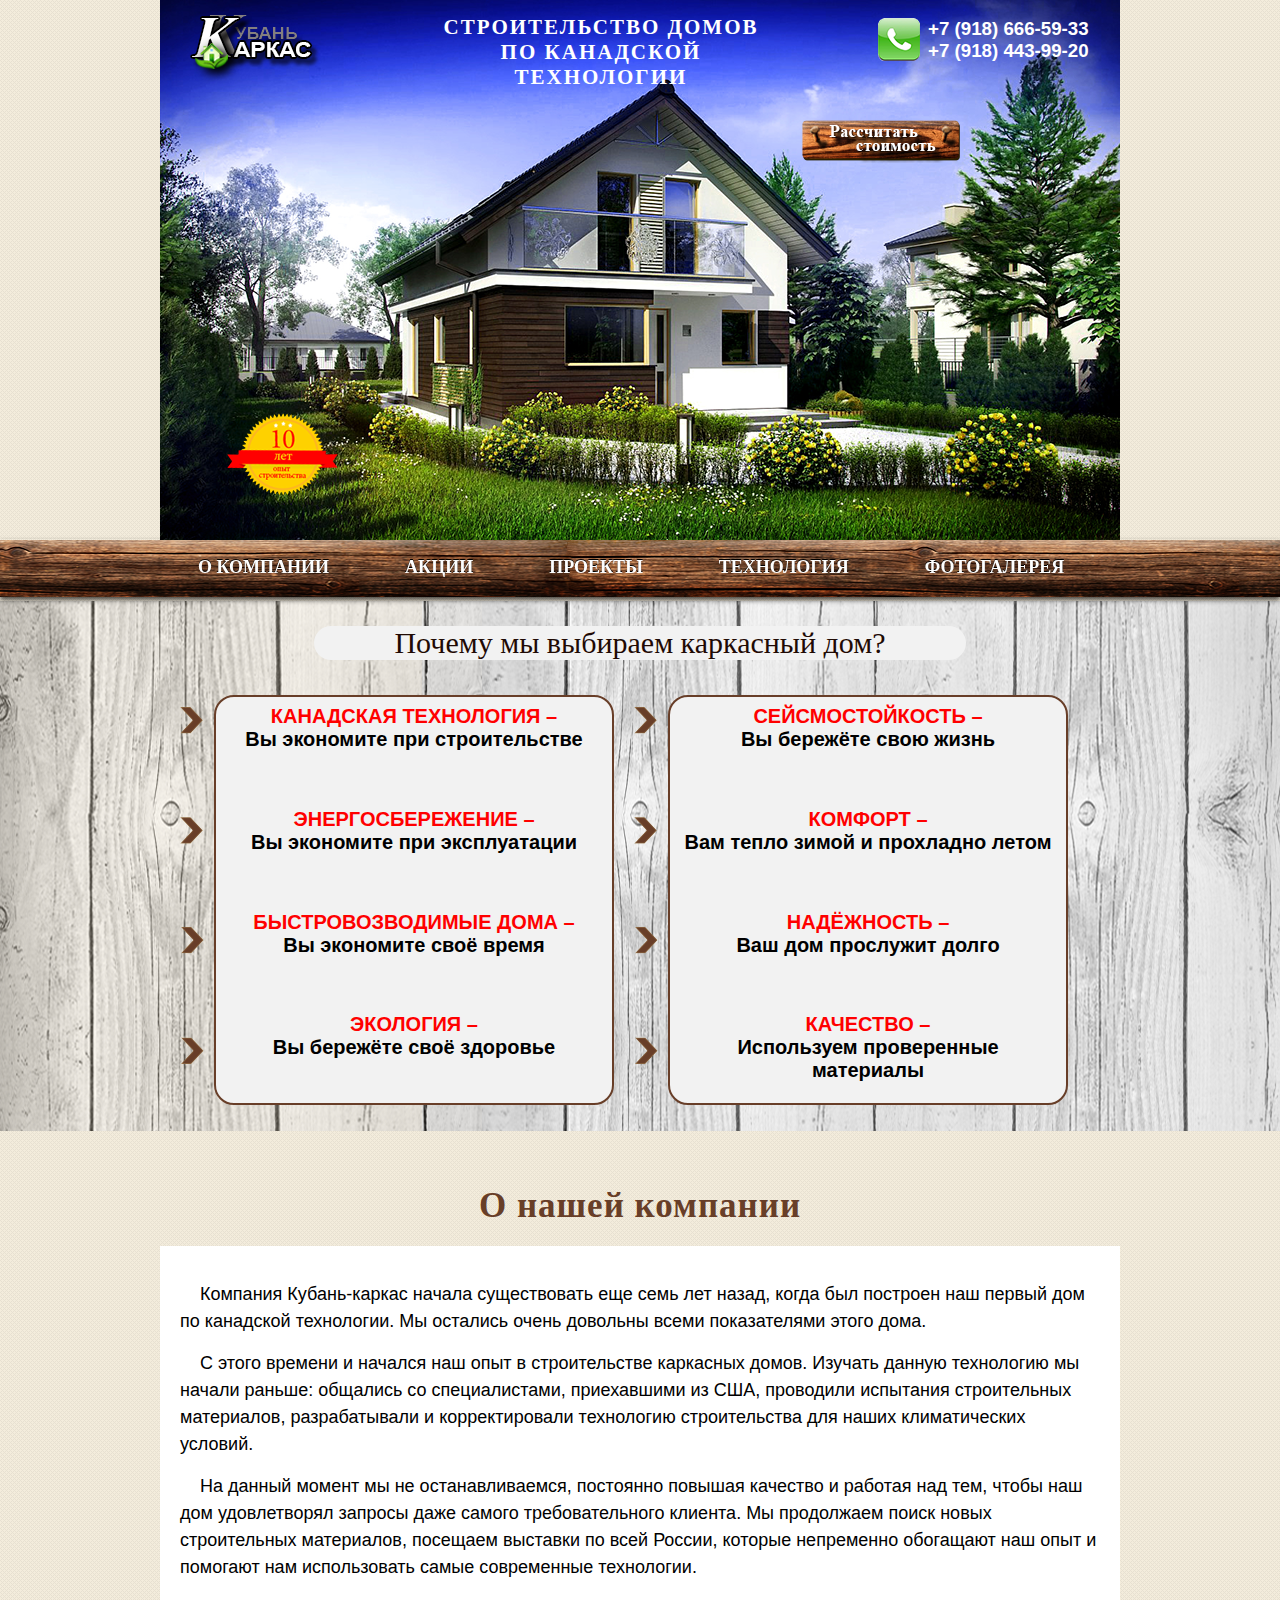
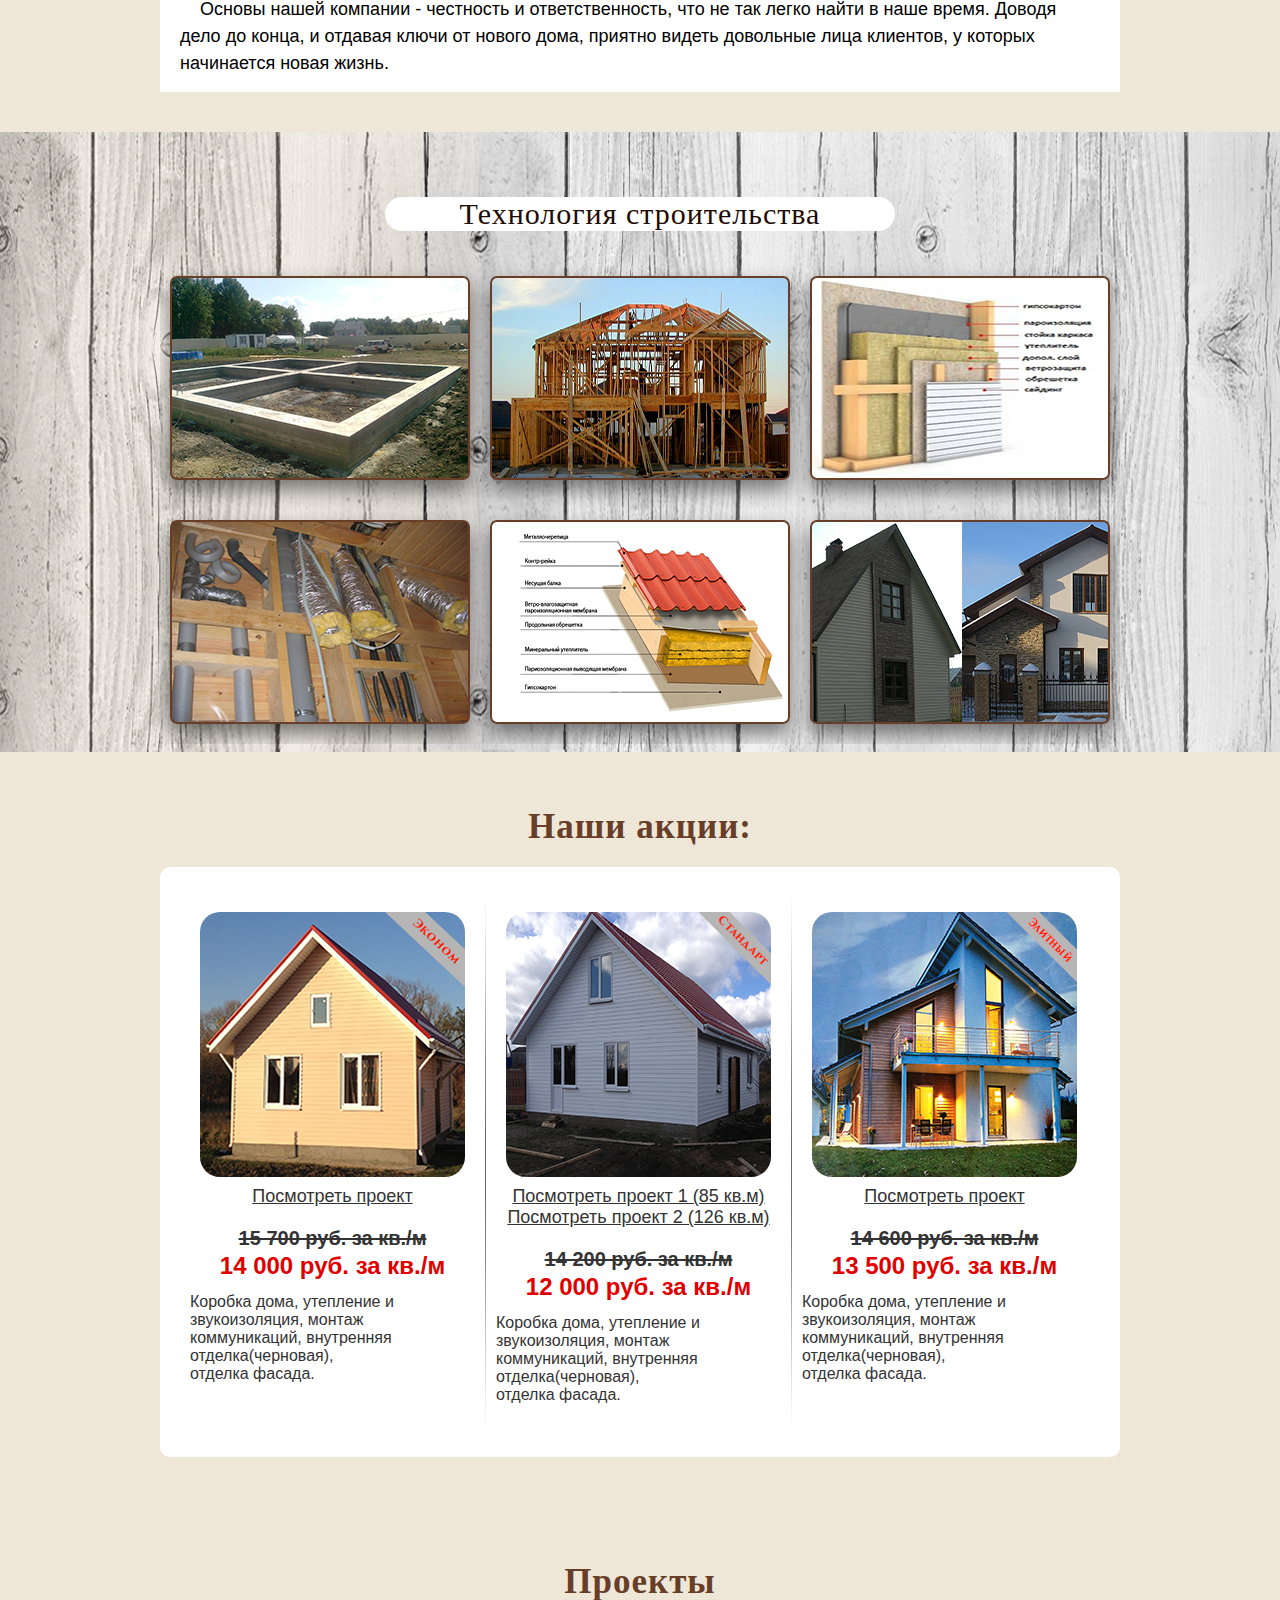
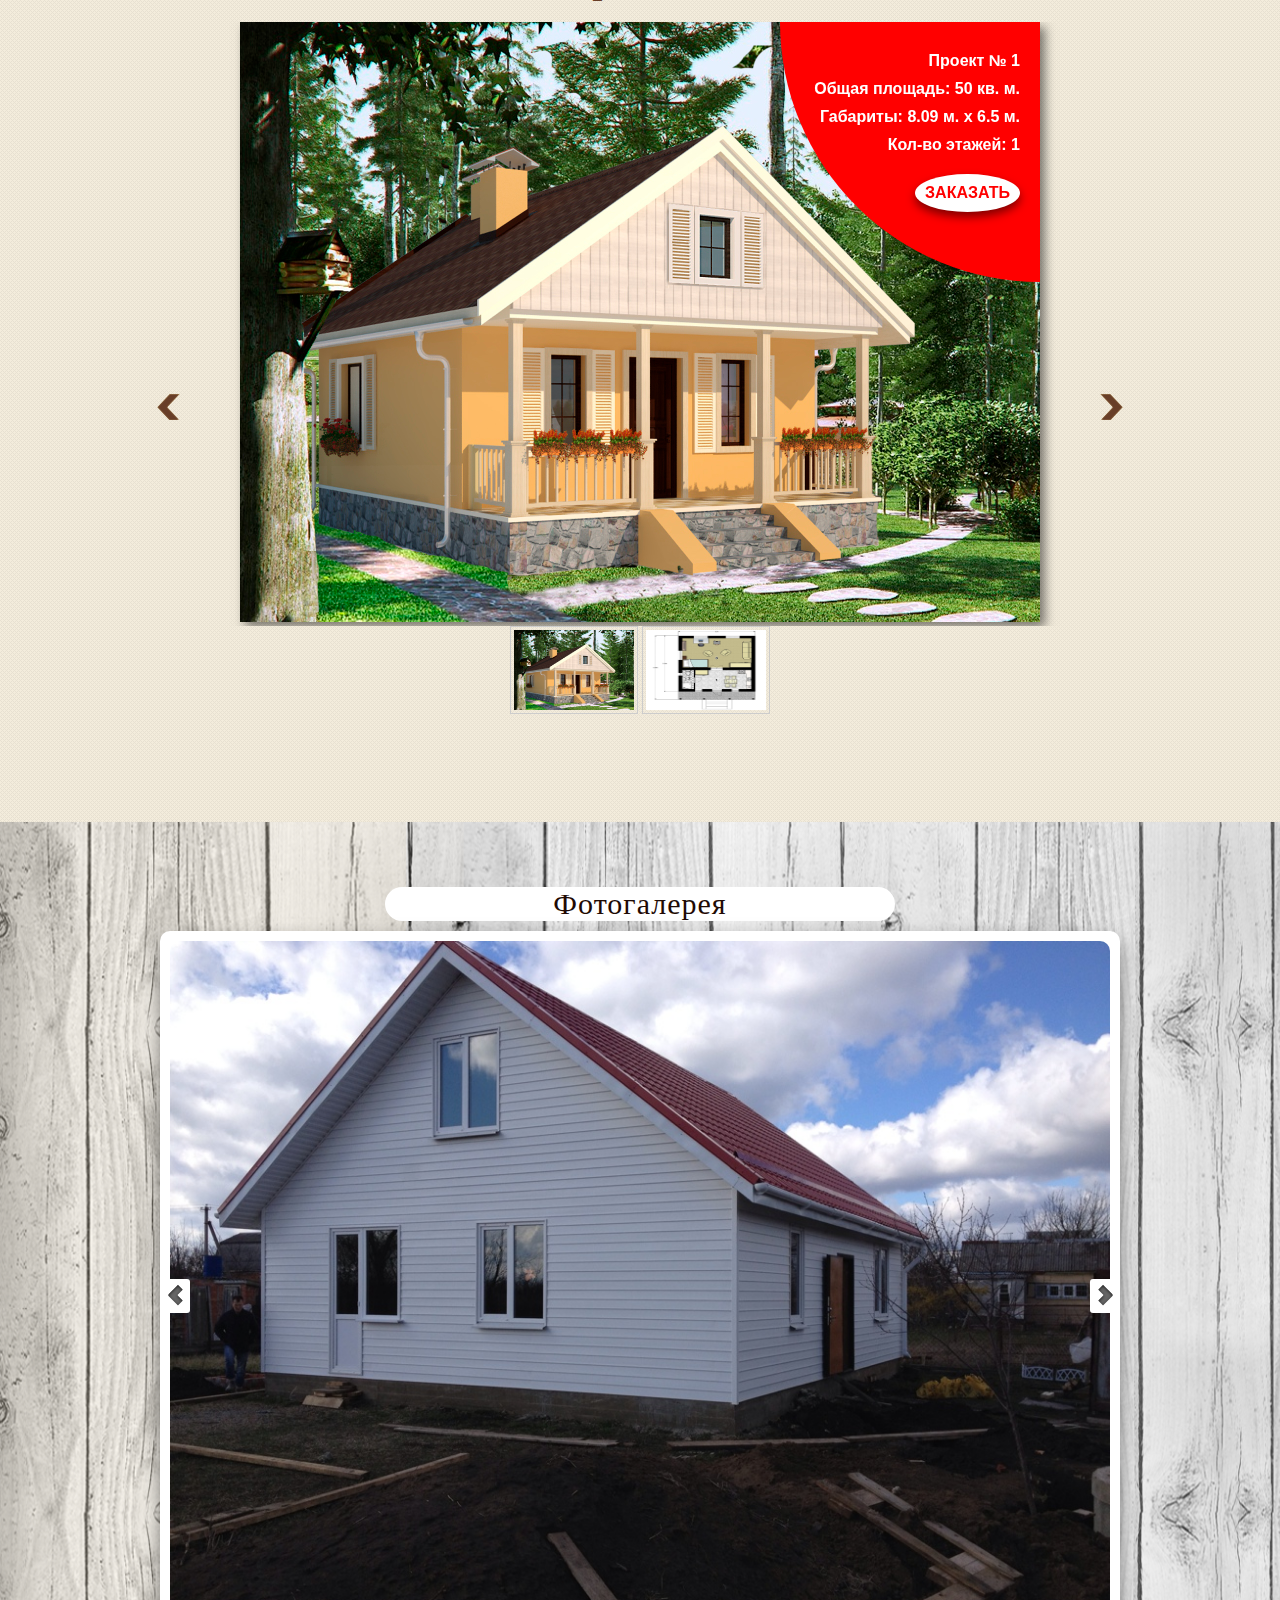
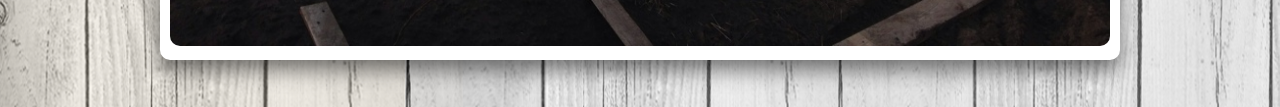
==== commit aeab971a: "Last summary" ====
--- a/www/index.html
+++ b/www/index.html
@@ -426,6 +426,21 @@
 				</ul>
 			</div>
 		</div>
+		<div id="form-zakaz">
+		<form name="zak_form" action="#" method="post"> <!-- Здесь в action указать файл обработки .php -->
+		<p>
+		<label>Введите ваши данные:</label><br /><br />
+		<label>Ваше имя:</label><br />
+		<input id="name" type="text" name="name" size="40" maxlength="20" value="" pattern="[a-zA-Zа-яА-Я ]{1,30}" placeholder="ФИО" required/><br />
+		<label>Контактный телефон:</label><br />
+		<input id="tel" type="text" name="tel" size="40" maxlength="20" value="" pattern="[0-9]{1,20}" placeholder="Номер телефона" required/><br />
+		<label>Контактный email:</label><br />
+		<input id="mail" type="text" name="mail" size="40" maxlength="20" value="" pattern="\S+@[a-z]+.[a-z]+" placeholder="Ваша эл.почта" required/><br />
+		<input type="button" name="back" onclick="onBackClick2()" value="Назад" />
+		<input type="submit" name="send" value="Отправить" />
+		</p>
+		</form>
+		</div>
 	</div>
 </body>
 </html>--- a/www/css/style.css
+++ b/www/css/style.css
@@ -22,7 +22,7 @@
 }
 
 header {
-	background: url("../images/house.png") no-repeat;
+	background: url("../images/house.png") no-repeat #272727;
 	height: 540px;
 	width: 960px;
 	margin: 0 auto;
@@ -143,7 +143,7 @@
 	background: url("../images/strelki.png") no-repeat;
 	float: left;
 	margin-top: 22px;
-	margin-left: 35px;
+	margin-left: 20px;
 	width: 24px;
 	height: 357px;
 }
@@ -154,11 +154,11 @@
 	border-radius: 20px;
 	box-sizing: border-box;
 	float: left;
-	margin-left: 21px;
+	margin-left: 10px;
 	margin-top: 10px;
 	padding: 0 12px;
 	text-align: left;
-	width: 380px;
+	width: 400px;
 	height: 410px;
 }
 
@@ -248,6 +248,7 @@
 	height: 200px;
 	float: left;
 	margin: 20px 10px;
+	box-shadow: 0 10px 20px rgba(0,0,0,0.5);
 }
 
 #t_image1 {
@@ -384,6 +385,7 @@
 	overflow: hidden;
 	border-radius: 10px;
 	position: relative;
+	box-shadow: 0 10px 20px rgba(0,0,0,0.5);
 }
 #photogallery li img {
 	border-radius: 10px;
@@ -457,7 +459,7 @@
 .projects-description {
 	display: block;
 	position: absolute;
-	right: 0;
+	right: 60px;
 	top: 0;
 	margin: 0;
 	background: #f00;
@@ -493,12 +495,14 @@
 	margin: 0 auto;
 	display: block;
 	overflow: hidden;
+	
 }
 .projects .bigview  img {
-	min-width: 720px;
-	max-width: 920px;
+	min-width: 800px;
+	max-width: 800px;
 	min-height:600px;
 	max-height: 600px;
+	box-shadow: 5px 5px 10px rgba(0,0,0,0.5);
 }
 .projects .bxslider1 {
 	display: block;
@@ -559,7 +563,7 @@
 #form-raschet {
 	position: fixed;
 	display: none;
-	background: url("../images/block_bg_big.png") repeat-y;
+	background: rgba(255,255,255,0.3);
 	padding: 50px 0;
 	z-index: 220;
 }
@@ -567,10 +571,11 @@
 	display: block;
 	position: relative;
 	margin: 0 auto;
-	background: rgba(20,20,20,0.5);
+	background: #fff;
 	width: 360px;
 	height: 280px;
 	padding: 30px;
+	border: 5px solid black;
 	border-radius: 30px;
 	box-shadow: 0 10px 20px rgba(0,0,0,0.5);
 }
@@ -584,7 +589,7 @@
 	padding-left: 10px;
 }
 #form-raschet form label {
-	color: #fff;
+	color: #000;
 	font-style: bold;
 	height: 30px;
 }
@@ -602,7 +607,51 @@
 	color: rgba(0,0,0,1);
 }
 #form-raschet form input[type='button']:hover,#form-raschet form input[type='submit']:hover {
-	background: rgba(255,255,255,0.7);
-	color: #fff;
+	background: #ddd;
+	color: #000;
 }
   
+#form-zakaz {
+	position: fixed;
+	display: none;
+	background: rgba(255,255,255,0.3);
+	padding: 50px 0;
+	z-index: 220;
+}
+#form-zakaz form {
+	display: block;
+	position: relative;
+	margin: 0 auto;
+	background: #fff;
+	width: 360px;
+	height: 320px;
+	padding: 30px;
+	border: 5px solid black;
+	border-radius: 30px;
+	box-shadow: 0 10px 20px rgba(0,0,0,0.5);
+}
+#form-zakaz form input[type='text'] {
+	color: #000;
+	font-style: bolder;
+	font-size: 100%;
+	height: 30px;
+	border-radius: 5px;
+	margin-bottom: 30px;
+	padding-left: 10px;
+}
+#form-zakaz form label {
+	color: #000;
+	font-style: bold;
+	height: 30px;
+}
+
+#form-zakaz form input[type='button'],#form-zakaz form input[type='submit'] {
+	padding: 10px;
+	background: #fff;
+	color: rgba(0,0,0,1);
+}
+#form-zakaz form input[type='button']:hover,#form-zakaz form input[type='submit']:hover {
+	background: #ddd;
+	color: #000;
+}
+  
